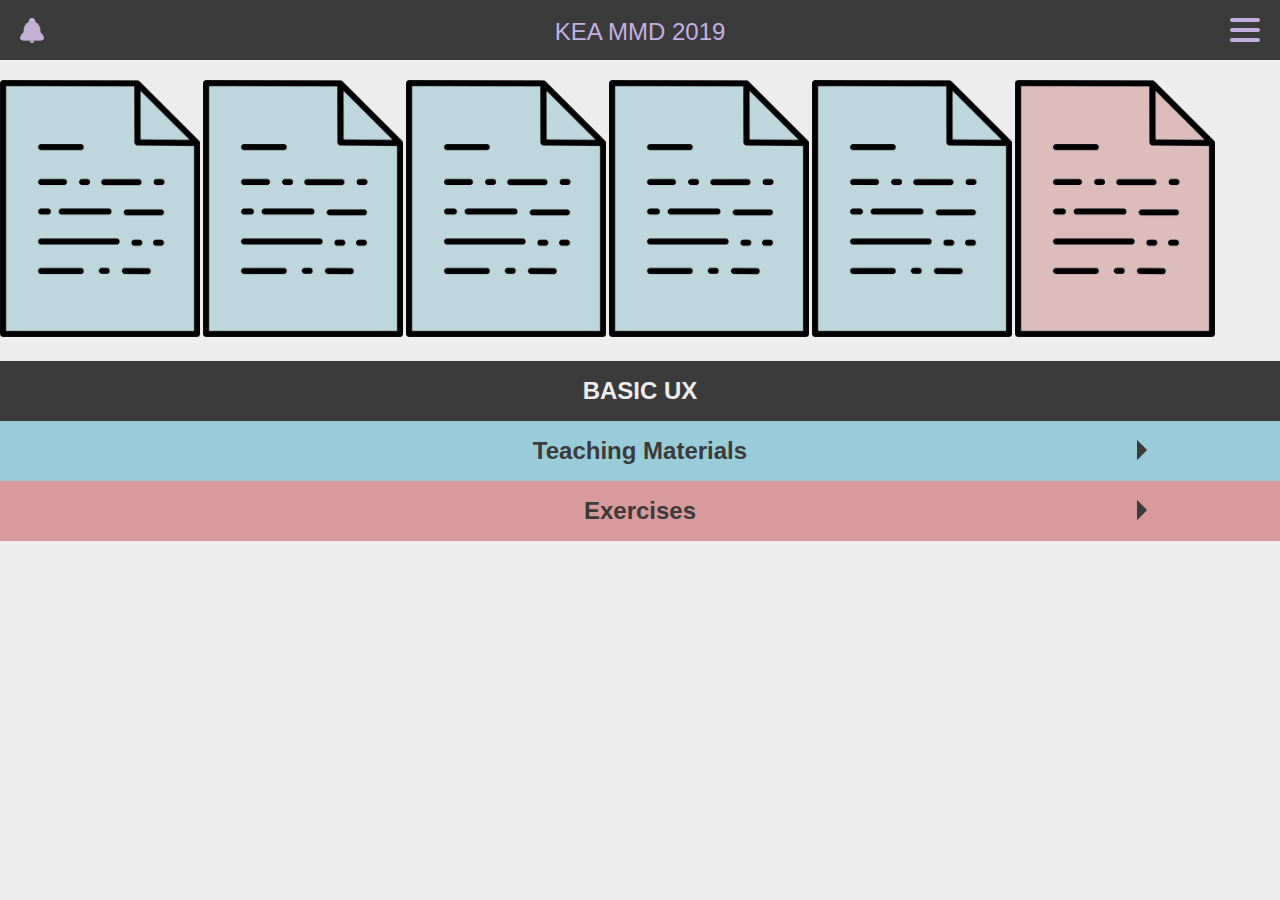
==== main-page.html @ c62f4894 "Design tweeks plus fixed z-index for dropdown menu and faded BG" ====
<!DOCTYPE html>
<html lang="en">

<head>
    <meta charset="utf-8">
    <meta name="viewport" content="width=device-width, initial-scale=1.0">
    <title>MMD 2019</title>
    <link rel="stylesheet" href="KEA-prototype.css">
</head>

<body>
    <header>
        <div id="headerwrap">
            <div class="bgblur hidestart"></div>
            <div id="notification"><img id="bell" alt="Notification Bell" src="assets/Bell-icon.png"></div>
            <div id="menuhl">
                <p id="menup">KEA MMD 2019</p>
            </div>
            <div id="menubtn">
                <div class="menulines" id="topline"></div>
                <div class="menulines" id="midline"></div>
                <div class="menulines" id="botline"></div>
            </div>
            <nav id="menu" class="hidestart">
                <button id="btn1" class="menubar">Submissions</button>
                <button id="btn2" class="menubar">Recent Pages</button>
                <button id="btn3" class="menubar">Important Notes</button>
                <button id="btn4" class="menubar">Portfolio</button>
                <button id="btn5" class="menubar">Activities</button>
                <button id="btn6" class="menubar">General Info</button>
                <button id="btn7" class="menubar">Settings</button>
            </nav>
        </div>
    </header>
    <main id="home">
        <div class="bgblur hidestart"></div>
        <div id="docwrapper">
            <div class="bgblur hidestart"></div>
            <div class="docdiv">
                <a href="/assets/docs/KEA_designmanual_OKT18.en.pdf"><img class="docicons" alt="Document Icon" src="assets/document-icon-blue.png"></a>
            </div>
            <div class="docdiv">
                <a href="/assets/docs/Design%20Sprint_day%205_TESTING_MMD%20Int_Spring%202019.pdf"><img class="docicons" alt="Document Icon" src="assets/document-icon-blue.png"></a>
            </div>
            <div class="docdiv">
                <a href="/assets/docs/Design%20Sprint_day%204%20_PROTOTYPE_%20MMD_Int_spring2019.pdf"><img class="docicons" alt="Document Icon" src="assets/document-icon-blue.png"></a> </div>
            <div class="docdiv">
                <a href="/assets/docs/Design%20Sprint_day%203_DECIDE_MMD_Int_Spring2019.pdf"><img class="docicons" alt="Document Icon" src="assets/document-icon-blue.png"></a>
            </div>
            <div class="docdiv">
                <a href="/assets/docs/Design%20Sprint_day%202_SKETCH_MMD_Int_Spring2019.pdf"><img class="docicons" alt="Document Icon" src="assets/document-icon-blue.png"></a>
            </div>
            <div class="docdiv">
                <a href="/assets/docs/04.02.01_1SEM-INT_Task-Description_Web-prototype.pdf"><img class="docicons" alt="Document Icon" src="assets/document-icon-red.png"></a>
            </div>
        </div>
        <div id="folders">
            <div id="folderheader">
                <p class="folderhd">BASIC UX</p>
            </div>
            <div id="tm">
                <div id="tmhead">
                    <p class="folderp">Teaching Materials</p>
                    <img id="tmarrow" class="arrow" alt="Arrow" src="assets/arrow.png">
                </div>
                <div id="tm1" class="tmfolder">
                    <p class="folderp">Slides - Web Form Design</p>
                </div>
                <div id="tm2" class="tmfolder">
                    <p class="folderp">KEA Design Manual</p>
                </div>
                <div id="tm3" class="tmfolder">
                    <p class="folderp">Design Sprint D1</p>
                </div>
                <div id="tm4" class="tmfolder">
                    <p class="folderp">Design Sprint D2</p>
                </div>
                <div id="tm5" class="tmfolder">
                    <p class="folderp">Design Sprint D3</p>
                </div>
                <div id="tm6" class="tmfolder">
                    <p class="folderp">Design Sprint D4</p>
                </div>
                <div id="tm7" class="tmfolder">
                    <p class="folderp">Design Sprint D5</p>
                </div>
            </div>
            <div id="ex">
                <div id="exhead">
                    <p class="folderp">Exercises</p>
                    <img id="exarrow" class="arrow" alt="Arrow" src="assets/arrow.png">
                </div>
                <div id="ex1" class="exercisefolder">
                    <p>04.02.01 - Web Prototype</p>
                </div>
            </div>
        </div>

    </main>

    <script src="KEA-prototype.js"></script>
</body>

</html>
---- KEA-prototype.css ----
* {
    font-family: Helvetica, Arial, sans-serif;
}

body {
    background-color: #ededed;
    margin: 0;
    padding: 0;
    height: 100%;
}

#logincontainer {
    min-height: 100vh;
    position: relative;
}

#loginbody {
    padding: 10px;
    padding-bottom: 60px;
}

#loginfooter {
    position: absolute;
    bottom: 0;
    width: 100%;
    height: 40px;
}

form {
    margin: auto;
    width: 80%;
}

#login {
    margin: auto;
    border: none;
}

.loginform {
    display: block;
    box-sizing: border-box;
    border: none;
    border-bottom: 1px solid black;
    margin-bottom: 40px;
    font-size: 1.2rem;
    width: 100%;
}

button[type="submit"] {
    margin: auto;
    background-color: #3B3B3B;
    color: #ededed;
    font-size: 1.2rem;
    width: 100%;
    height: 40px;
    border-radius: 20px;
}

#logo {
    margin: 20% 20% 20% 20%;
    width: 60%;
}

footer {
    display: block;
    width: 100%;
}

#forgot {
    position: absolute;
    right: 15%;
    color: #808080;
}

#needhelp {
    position: absolute;
    left: 15%;
    color: #808080;
}

a {
    text-decoration: none;
    color: black;
}

.inputtxt {
    transform: translateY(46px);
    z-index: -1;
    pointer-events: none;
    font-size: 1.4em;
    color: #808080;
}

.moveinput {
    animation: inputtxt 1s forwards;
    animation-timing-function: cubic-bezier(.28, -0.45, .05, 1);
}

@keyframes inputtxt {
    100% {
        transform: translateY(10px);
        font-size: 1em;
        padding-bottom: .2em;
    }
}

#menu {
    padding-top: 80px;
    width: 80%;
    margin: auto;
}

.menubar {
    margin: auto;
    background-color: #3B3B3B;
    color: #ededed;
    font-size: 1.2rem;
    width: 100%;
    height: 60px;
    border-radius: 25px;
    margin-bottom: 30px;
}

.hidestart {
    display: none;
}

.hide {
    animation: hide 1s forwards;
}

@keyframes {
    100% {
        display: none;
    }
}

header {
    height: 100%;
    width: 100%;
    position: absolute;
    top: 0;
}

#headerwrap {
    position: sticky;
    top: 0;
    height: 60px;
    width: 100%;
    background-color: #3B3B3B
}

#bell {
    height: 25px;
}

#notification {
    position: absolute;
    top: 17.5px;
    left: 20px;
}

.bgblur {
    position: absolute;
    z-index: -1;
    top: 60px;
    background-color: black;
    opacity: .4;
    height: 100vh;
    width: 100%;
}

#menubtn {
    position: absolute;
    right: 20px;
    top: 17.5px;
}

.menulines {
    width: 30px;
    height: 4px;
    background-color: #C3AFE1;
    margin-bottom: 6px;
    border-radius: 3px;
}

#menuhl {
    position: absolute;
    top: 17.5px;
    width: 100%;
    text-align: center;
}

#menup {
    font-size: 1.5em;
    color: #C3AFE1;
    margin: 0;
}

/*Open menu*/

.top {
    animation: top 1s forwards;
}

@keyframes top {
    100% {
        transform: translateY(10px) rotate(45deg);
    }
}

.bottom {
    animation: bottom 1s forwards;
}

@keyframes bottom {
    100% {
        transform: translateY(-10px) rotate(-45deg);
    }
}

.middle {
    animation: middle 1s forwards;
}

@keyframes middle {
    100% {
        opacity: 0;
    }
}

/*Reset menu*/

.topback {
    animation: topback 1s forwards;
}

@keyframes topback {
    0% {
        transform: translateY(10px) rotate(45deg);
    }

    100% {
        transform: translateY(0px) rotate(0deg);
    }
}

.bottomback {
    animation: bottomback 1s forwards;
}

@keyframes bottomback {
    0% {
        transform: translateY(-10px) rotate(-45deg);
    }

    100% {
        transform: translateY(0px) rotate(0deg);
    }
}

.middleback {
    animation: middleback 1s forwards;
}

@keyframes middleback {
    0% {
        opacity: 0;
    }

    100% {
        opacity: 1;
    }
}

/*Open up menu*/

.movebtn1 {
    animation: movebtn1 1s forwards;
}

.movebtn2 {
    animation: movebtn2 1s forwards;
}

.movebtn3 {
    animation: movebtn3 1s forwards;
}

.movebtn4 {
    animation: movebtn4 1s forwards;
}

.movebtn5 {
    animation: movebtn5 1s forwards;
}

.movebtn6 {
    animation: movebtn6 1s forwards;
}

.movebtn7 {
    animation: movebtn7 1s forwards;
}

@keyframes movebtn1 {
    0% {
        opacity: 0;
    }

    100% {
        opacity: 1;
    }
}

@keyframes movebtn2 {
    0% {
        transform: translateY(-90px);
        opacity: 0;
    }

    100% {
        transform: translateY(0px);
        opacity: 1;
    }
}

@keyframes movebtn3 {
    0% {
        transform: translateY(-180px);
        opacity: 0;
    }

    100% {
        transform: translateY(0px);
        opacity: 1;
    }
}

@keyframes movebtn4 {
    0% {
        transform: translateY(-270px);
        opacity: 0;
    }

    100% {
        transform: translateY(0px);
        opacity: 1;
    }
}

@keyframes movebtn5 {
    0% {
        transform: translateY(-360px);
        opacity: 0;
    }

    100% {
        transform: translateY(0px);
        opacity: 1;
    }
}

@keyframes movebtn6 {
    0% {
        transform: translateY(-450px);
        opacity: 0;
    }

    100% {
        transform: translateY(0px);
        opacity: 1;
    }
}

@keyframes movebtn7 {
    0% {
        transform: translateY(-540px);
        opacity: 0;
    }

    100% {
        transform: translateY(0px);
        opacity: 1;
    }
}


/*Close menu*/

.closebtn1 {
    animation: closebtn1 1s forwards;
}

.closebtn2 {
    animation: closebtn2 1s forwards;
}

.closebtn3 {
    animation: closebtn3 1s forwards;
}

.closebtn4 {
    animation: closebtn4 1s forwards;
}

.closebtn5 {
    animation: closebtn5 1s forwards;
}

.closebtn6 {
    animation: closebtn6 1s forwards;
}

.closebtn7 {
    animation: closebtn7 1s forwards;
}

@keyframes closebtn1 {
    0% {
        opacity: 1;
    }

    100% {
        opacity: 0;
    }
}

@keyframes closebtn2 {
    0% {
        transform: translateY(0px);
        opacity: 1;
    }

    100% {
        transform: translateY(-90px);
        opacity: 0;
    }
}

@keyframes closebtn3 {
    0% {
        transform: translateY(0px);
        opacity: 1;
    }

    100% {
        transform: translateY(-180px);
        opacity: 0;
    }
}

@keyframes closebtn4 {
    0% {
        transform: translateY(0px);
        opacity: 1;
    }

    100% {
        transform: translateY(-270px);
        opacity: 0;
    }
}

@keyframes closebtn5 {
    0% {
        transform: translateY(0px);
        opacity: 1;
    }

    100% {
        transform: translateY(-360px);
        opacity: 0;
    }
}

@keyframes closebtn6 {
    0% {
        transform: translateY(0px);
        opacity: 1;
    }

    100% {
        transform: translateY(-450px);
        opacity: 0;
    }
}

@keyframes closebtn7 {
    0% {
        transform: translateY(0px);
        opacity: 1;
    }

    100% {
        transform: translateY(-540px);
        opacity: 0;
    }
}


.docicons {
    width: 200px;
}

#docwrapper {
    padding-top: 80px;
    display: flex;
    flex-wrap: nowrap;
    overflow-x: auto;
    height: 50%px;
    margin-bottom: 20px;
    width: 100%;
    -webkit-overflow-scrolling: touch;

    &::-webkit-scrollbar {
        display: none;
    }

    .docdiv {
        flex: 0 0 auto;
        margin-right: 3px;
    }
}

#folderheader {
    width: 100%;
    height: 60px;
    background-color: #3B3B3B;
    color: #ededed;
    font-size: 1.5rem;
    text-align: center;
    margin: 0;
}

.folderhd {
    padding: 1rem;
    font-weight:bolder;
    border: 0px;
    margin: 0;
}

.folderp {
    padding-top: 1rem;
    border: 0px;
    margin: auto;
    width: 100%;
}

#tmhead {
    margin: 0;
    width: 100%;
    height: 60px;
    background-color: #9ACBD8;
    color: #3B3B3B;
    font-size: 1.5rem;
    text-align: center;
    font-weight: 600;
}

.tmfolder {
    position: relative;
    z-index: -2;
    margin: 0;
    width: 100%;
    height: 60px;
    background-color: #BBD4DB;
    color: #3B3B3B;
    font-size: 1.3rem;
    border: .1px solid #ededed;
}

#exhead {
    margin: 0;
    width: 100%;
    height: 60px;
    background-color: #D89A9A;
    color: #3B3B3B;
    font-size: 1.5rem;
    text-align: center;
    font-weight: 600;
}

.exercisefolder {
     position: relative;
    z-index: -2;
    margin: 0;
    width: 100%;
    height: 60px;
    background-color: #E5B7B7;
    color: #3B3B3B;
    font-size: 1.3rem;
    border: .1px solid #ededed;
}

#tm,
#ex {
    height: 60px;
    overflow: hidden;
}


.arrow {
    position: relative;
    top: -35px;
    left: 40%;
    margin-top: 10px;
    margin-right: 20px;
    height: 20px;
    z-index: 1;
}

.arrowspin {
    animation: arrowspin .5s forwards;
}

@keyframes arrowspin {
    0% {
        transform: rotate(0deg)
    }

    100% {
        transform: rotate(90deg) translatex(5px)
    }
}

.reversespin {
    animation: reversespin .5s forwards;
}

@keyframes reversespin {
    0% {
        transform: rotate(90deg) translatex(5px)
    }

    100% {
        transform: rotate(0deg)
    }
}


/*Open up tmfolders*/

.opentm {
    animation: opentm 1s forwards;
}

.opentm1 {
    animation: opentm1 1s forwards;
}

.opentm2 {
    animation: opentm2 1s forwards;
}

.opentm3 {
    animation: opentm3 1s forwards;
}

.opentm4 {
    animation: opentm4 1s forwards;
}

.opentm5 {
    animation: opentm5 1s forwards;
}

.opentm6 {
    animation: opentm6 1s forwards;
}

.opentm7 {
    animation: opentm7 1s forwards;
}

@keyframes opentm {
    0% {
        height: 60px;
    }

    100% {
        height: 480px;
    }
}

@keyframes opentm1 {
    0% {
        opacity: 0;
    }

    100% {
        opacity: 1;
    }
}

@keyframes opentm2 {
    0% {
        transform: translateY(-60px);
        opacity: 0;
    }

    100% {
        transform: translateY(0px);
        opacity: 1;
    }
}

@keyframes opentm3 {
    0% {
        transform: translateY(-120px);
        opacity: 0;
    }

    100% {
        transform: translateY(0px);
        opacity: 1;
    }
}

@keyframes opentm4 {
    0% {
        transform: translateY(-180px);
        opacity: 0;
    }

    100% {
        transform: translateY(0px);
        opacity: 1;
    }
}

@keyframes opentm5 {
    0% {
        transform: translateY(-240px);
        opacity: 0;
    }

    100% {
        transform: translateY(0px);
        opacity: 1;
    }
}

@keyframes opentm6 {
    0% {
        transform: translateY(-300px);
        opacity: 0;
    }

    100% {
        transform: translateY(0px);
        opacity: 1;
    }
}

@keyframes opentm7 {
    0% {
        transform: translateY(-360px);
        opacity: 0;
    }

    100% {
        transform: translateY(0px);
        opacity: 1;
    }
}


/*Close tmfolders*/

.closetm {
    animation: closetm 1s forwards;
}

.closetm1 {
    animation: closetm1 1s forwards;
}

.closetm2 {
    animation: closetm2 1s forwards;
}

.closetm3 {
    animation: closetm3 1s forwards;
}

.closetm4 {
    animation: closetm4 1s forwards;
}

.closetm5 {
    animation: closetm5 1s forwards;
}

.closetm6 {
    animation: closetm6 1s forwards;
}

.closetm7 {
    animation: closetm7 1s forwards;
}

@keyframes closetm {
    0% {
        height: 480px;
    }

    100% {
        height: 60px;
    }
}

@keyframes closetm1 {
    0% {
        opacity: 1;
    }

    100% {
        opacity: 0;
    }
}

@keyframes closetm2 {
    0% {
        transform: translateY(0px);
        opacity: 1;
    }

    100% {
        transform: translateY(-60px);
        opacity: 0;
    }
}

@keyframes closetm3 {
    0% {
        transform: translateY(0px);
        opacity: 1;
    }

    100% {
        transform: translateY(-120px);
        opacity: 0;
    }
}

@keyframes closetm4 {
    0% {
        transform: translateY(0px);
        opacity: 1;
    }

    100% {
        transform: translateY(-180px);
        opacity: 0;
    }
}

@keyframes closetm5 {
    0% {
        transform: translateY(0px);
        opacity: 1;
    }

    100% {
        transform: translateY(-240px);
        opacity: 0;
    }
}

@keyframes closetm6 {
    0% {
        transform: translateY(0px);
        opacity: 1;
    }

    100% {
        transform: translateY(-300px);
        opacity: 0;
    }
}

@keyframes closetm7 {
    0% {
        transform: translateY(0px);
        opacity: 1;
    }

    100% {
        transform: translateY(-360px);
        opacity: 0;
    }
}

/*Open ex-folder*/

.openex {
    animation: openex 1s forwards;
}

.openex1 {
    animation: openex1 1s forwards;
}

@keyframes openex {
    0% {
        height: 60px;
    }

    100% {
        height: 120px;
    }
}

@keyframes openex1 {
    0% {
        opacity: 0;
    }

    100% {
        opacity: 1;
    }
}


/*Close ex-folder*/

.closeex {
    animation: closeex 1s forwards;
}

.closeex1 {
    animation: closeex1 1s forwards;
}

@keyframes closeex {
    0% {
        height: 120px;
    }

    100% {
        height: 60px;
    }
}

@keyframes closeex1 {
    0% {
        opacity: 1;
    }

    100% {
        opacity: 0;
    }
}
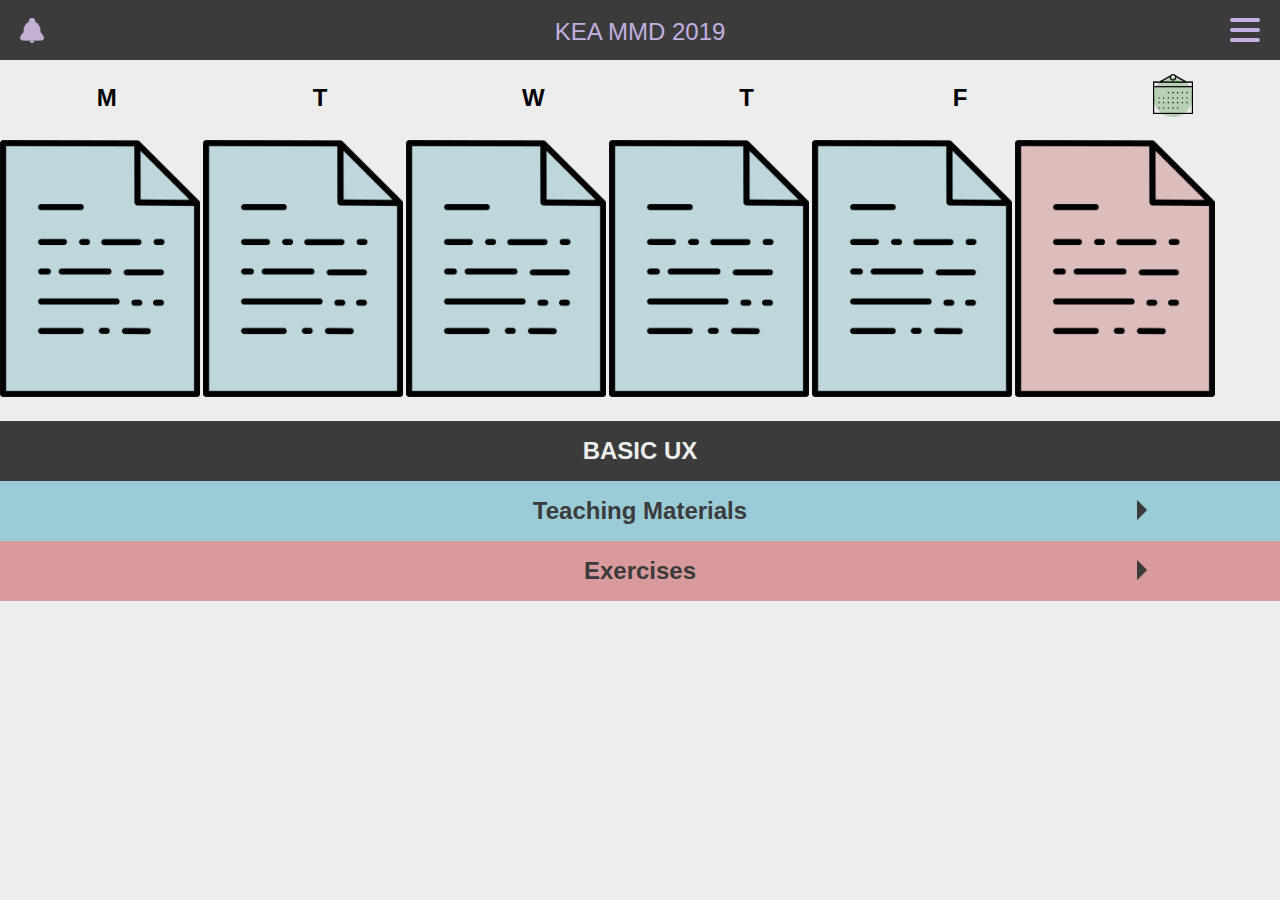
==== commit 6f847d2b: "Weekday highlight added plus JS to detect day" ====
--- a/main-page.html
+++ b/main-page.html
@@ -32,6 +32,22 @@
             </nav>
         </div>
     </header>
+    <sidebar id="cal">
+        <div id="caldots">
+            <img id="mon" class="caldot hidedot" alt="Green Circle" src="assets/cal-dot.png">
+            <img id="tue" class="caldot hidedot" alt="Green Circle" src="assets/cal-dot.png">
+            <img id="wed" class="caldot hidedot" alt="Green Circle" src="assets/cal-dot.png">
+            <img id="thur" class="caldot hidedot" alt="Green Circle" src="assets/cal-dot.png">
+            <img id="fri" class="caldot hidedot" alt="Green Circle" src="assets/cal-dot.png">
+            <img id="icondot" class="caldot hidedot" alt="Green Circle" src="assets/cal-dot.png">
+        </div>
+        <p class="weekdays">M</p>
+        <p class="weekdays">T</p>
+        <p class="weekdays">W</p>
+        <p class="weekdays">T</p>
+        <p class="weekdays">F</p>
+        <img id="calicon" alt="Schedule" src="assets/calendar.png">
+    </sidebar>
     <main id="home">
         <div class="bgblur hidestart"></div>
         <div id="docwrapper">
@@ -60,7 +76,7 @@
             </div>
             <div id="tm">
                 <div id="tmhead">
-                    <p class="folderp">Teaching Materials</p>
+                    <p class="folderh">Teaching Materials</p>
                     <img id="tmarrow" class="arrow" alt="Arrow" src="assets/arrow.png">
                 </div>
                 <div id="tm1" class="tmfolder">
@@ -87,11 +103,11 @@
             </div>
             <div id="ex">
                 <div id="exhead">
-                    <p class="folderp">Exercises</p>
+                    <p class="folderh">Exercises</p>
                     <img id="exarrow" class="arrow" alt="Arrow" src="assets/arrow.png">
                 </div>
                 <div id="ex1" class="exercisefolder">
-                    <p>04.02.01 - Web Prototype</p>
+                    <p class="folderp">04.02.01 - Web Prototype</p>
                 </div>
             </div>
         </div>
--- a/KEA-prototype.css
+++ b/KEA-prototype.css
@@ -507,8 +507,8 @@
     padding-top: 80px;
     display: flex;
     flex-wrap: nowrap;
-    overflow-x: auto;
-    height: 50%px;
+    overflow-x: scroll;
+    height: 50%;
     margin-bottom: 20px;
     width: 100%;
     -webkit-overflow-scrolling: touch;
@@ -540,8 +540,15 @@
     margin: 0;
 }
 
+.folderh {
+    padding-top: 1rem;
+    border: 0px;
+    margin: auto;
+    width: 100%;
+}
+
 .folderp {
-    padding-top: 1rem;
+    padding: 1rem;
     border: 0px;
     margin: auto;
     width: 100%;
@@ -952,3 +959,48 @@
         opacity: 0;
     }
 }
+
+#cal{
+    position: absolute;
+    display: flex;
+    justify-content: space-around;
+    top: 60px;
+    width: 100%;
+    height: 60px;
+    color: black;
+    text-align: center;
+}
+
+
+.weekdays{
+    width: 40px;
+    font-size: 1.5rem;
+    font-weight: bold;
+}
+
+#calicon{
+    height: 40px;
+    margin-top: 14px;
+}
+
+#home {
+    margin-top: 60px;
+}
+
+#caldots {
+    position: absolute;
+    top: 17px;
+    z-index: -1;
+    display: flex;
+    justify-content: space-around;
+    width: 100%;
+}
+
+.caldot {
+    height: 40px;
+    width: 40px;
+}
+
+.hidedot {
+    opacity: 0;
+}
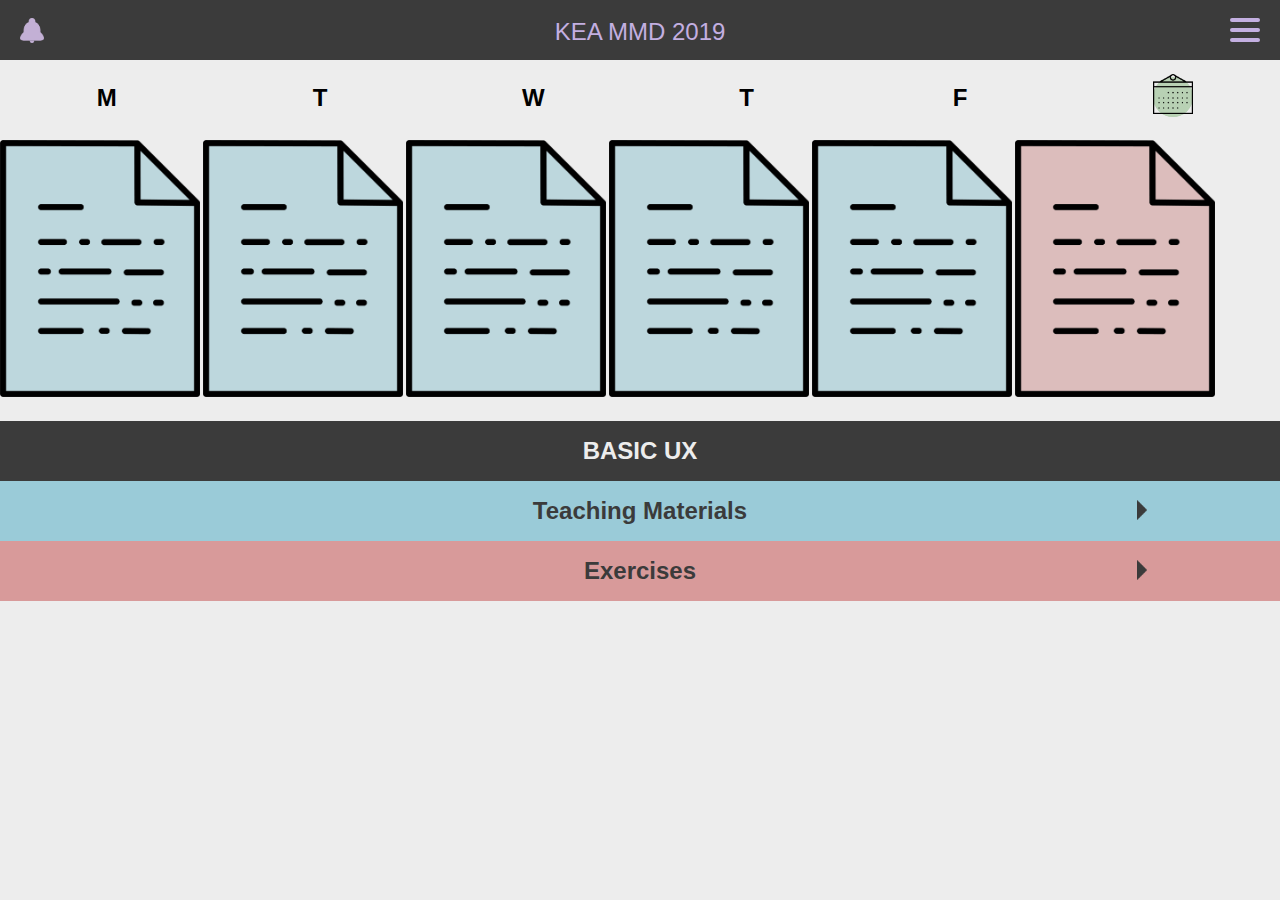
==== commit 245104d0: "Open and closing animation of day schedules added in CSS and JS" ====
--- a/main-page.html
+++ b/main-page.html
@@ -41,14 +41,53 @@
             <img id="fri" class="caldot hidedot" alt="Green Circle" src="assets/cal-dot.png">
             <img id="icondot" class="caldot hidedot" alt="Green Circle" src="assets/cal-dot.png">
         </div>
-        <p class="weekdays">M</p>
-        <p class="weekdays">T</p>
-        <p class="weekdays">W</p>
-        <p class="weekdays">T</p>
-        <p class="weekdays">F</p>
+        <p id="m" class="weekdays">M</p>
+
+        <p id="t" class="weekdays">T</p>
+
+        <p id="w" class="weekdays">W</p>
+
+        <p id="th" class="weekdays">T</p>
+
+        <p id="f" class="weekdays">F</p>
+
         <img id="calicon" alt="Schedule" src="assets/calendar.png">
     </sidebar>
     <main id="home">
+        <div id="opensched" class="hidesched">
+            <div id="schedulemon" class="sched hidestart">
+                <p class="schedp"><span class="time">08:30 - 09:15</span>Animation Principles</p>
+                <p class="schedp"><span class="time">09:15 - 10:00</span>Animation Exercise</p>
+                <p class="schedp"><span class="time">10:15 - 11:00</span>Animation Exercise</p>
+                <p class="schedp"><span class="time">11:00 - 11:45</span>Creating Mobile Website</p>
+                <p class="schedp"><span class="time">12:30 - 13:15</span>Creating Mobile Website</p>
+            </div>
+            <div id="scheduletue" class="sched hidestart">
+            <p class="schedp"><span class="time">08:30 - 09:15</span>Production with Coaching</p>
+                <p class="schedp"><span class="time">09:15 - 10:00</span>Production with Coaching</p>
+                <p class="schedp"><span class="time">10:15 - 11:00</span>Production with Coaching</p>
+                <p class="schedp"><span class="time">11:00 - 11:45</span>Production with Coaching</p>
+                <p class="schedp"><span class="time">12:30 - 13:15</span>Production with Coaching</p></div>
+            <div id="schedulewed" class="sched hidestart">
+            <p class="schedp"><span class="time">08:30 - 09:15</span>Production with Coaching</p>
+                <p class="schedp"><span class="time">09:15 - 10:00</span>Production with Coaching</p>
+                <p class="schedp"><span class="time">10:15 - 11:00</span>Production with Coaching</p>
+                <p class="schedp"><span class="time">11:00 - 11:45</span>Production with Coaching</p>
+                <p class="schedp"><span class="time">12:30 - 13:15</span>Production with Coaching</p></div>
+            <div id="schedulethur" class="sched hidestart">
+            <p class="schedp"><span class="time">08:30 - 09:15</span>No Lectures</p>
+                <p class="schedp"><span class="time">09:15 - 10:00</span>No Lectures</p>
+                <p class="schedp"><span class="time">10:15 - 11:00</span>No Lectures</p>
+                <p class="schedp"><span class="time">11:00 - 11:45</span>No Lectures</p>
+                <p class="schedp"><span class="time">12:30 - 13:15</span>No Lectures</p></div>
+            <div id="schedulefri" class="sched hidestart">
+            <p class="schedp"><span class="time">08:30 - 09:15</span>Test and Pitch Solution</p>
+                <p class="schedp"><span class="time">09:15 - 10:00</span>Test and Pitch Solution</p>
+                <p class="schedp"><span class="time">10:15 - 11:00</span>Test and Pitch Solution</p>
+                <p class="schedp"><span class="time">11:00 - 11:45</span>Test and Pitch Solution</p>
+                <p class="schedp"><span class="time">12:30 - 13:15</span>Test and Pitch Solution</p></div>
+            <div id="scheduleicon" class="sched hidestart"></div>
+        </div>
         <div class="bgblur hidestart"></div>
         <div id="docwrapper">
             <div class="bgblur hidestart"></div>
--- a/KEA-prototype.css
+++ b/KEA-prototype.css
@@ -144,6 +144,7 @@
 
 #headerwrap {
     position: sticky;
+    z-index: 100;
     top: 0;
     height: 60px;
     width: 100%;
@@ -984,6 +985,8 @@
 }
 
 #home {
+    width: 100%;
+    height: 100%;
     margin-top: 60px;
 }
 
@@ -999,8 +1002,114 @@
 .caldot {
     height: 40px;
     width: 40px;
+    background-color: #B7D1B4;
+    border-radius: 50%;
 }
 
 .hidedot {
     opacity: 0;
 }
+
+.sched {
+    background-color: #B7D1B4;
+    width: 100%;
+    height: 100%;
+    border-radius: 40px;
+    overflow: scroll;
+}
+
+#opensched {
+     position: absolute;
+    top: 110px;
+    z-index: 10;
+     width: 100vw;
+    height: 60vh;
+    overflow: hidden;
+}
+
+.time {
+    font-weight: bold;
+    margin-left: 5%;
+    margin-right: 5%;
+}
+
+.schedp {
+    margin-left: 5%;
+    margin-top: 50px;
+    width: 90%;
+    border-bottom: .5px solid #3B3B3B;
+    padding-bottom: 5px;
+}
+
+.opensched {
+    animation: opensched 1s forwards
+}
+
+@keyframes opensched {
+    0% {
+        height: 0%;
+    }
+/*
+    30% {
+        height: 0%;
+    }
+*/
+    100%{
+        height: 100%;
+    }
+}
+.opendot {
+    animation: opendot 1s forwards;
+}
+
+@keyframes opendot {
+    0% {
+        border-radius: 50%;
+    }
+
+    100% {
+        border-bottom-left-radius: 0px;
+        border-bottom-right-radius: 0px;
+    }
+}
+
+.closesched {
+    animation: closesched 1s forwards
+}
+
+@keyframes closesched {
+    0% {
+        height: 100%;
+    }
+/*
+    30% {
+        height: 0%;
+    }
+*/
+    100%{
+        height: 0%;
+    }
+}
+.closedot {
+    animation: closedot 1s forwards;
+}
+
+@keyframes closedot {
+    0% {
+        border-bottom-left-radius: 0px;
+        border-bottom-right-radius: 0px;
+    }
+    66% {
+        border-bottom-left-radius: 0px;
+        border-bottom-right-radius: 0px;
+    }
+    100% {
+
+        border-radius: 50%;
+    }
+}
+
+.hidesched {
+   display: none;
+
+}
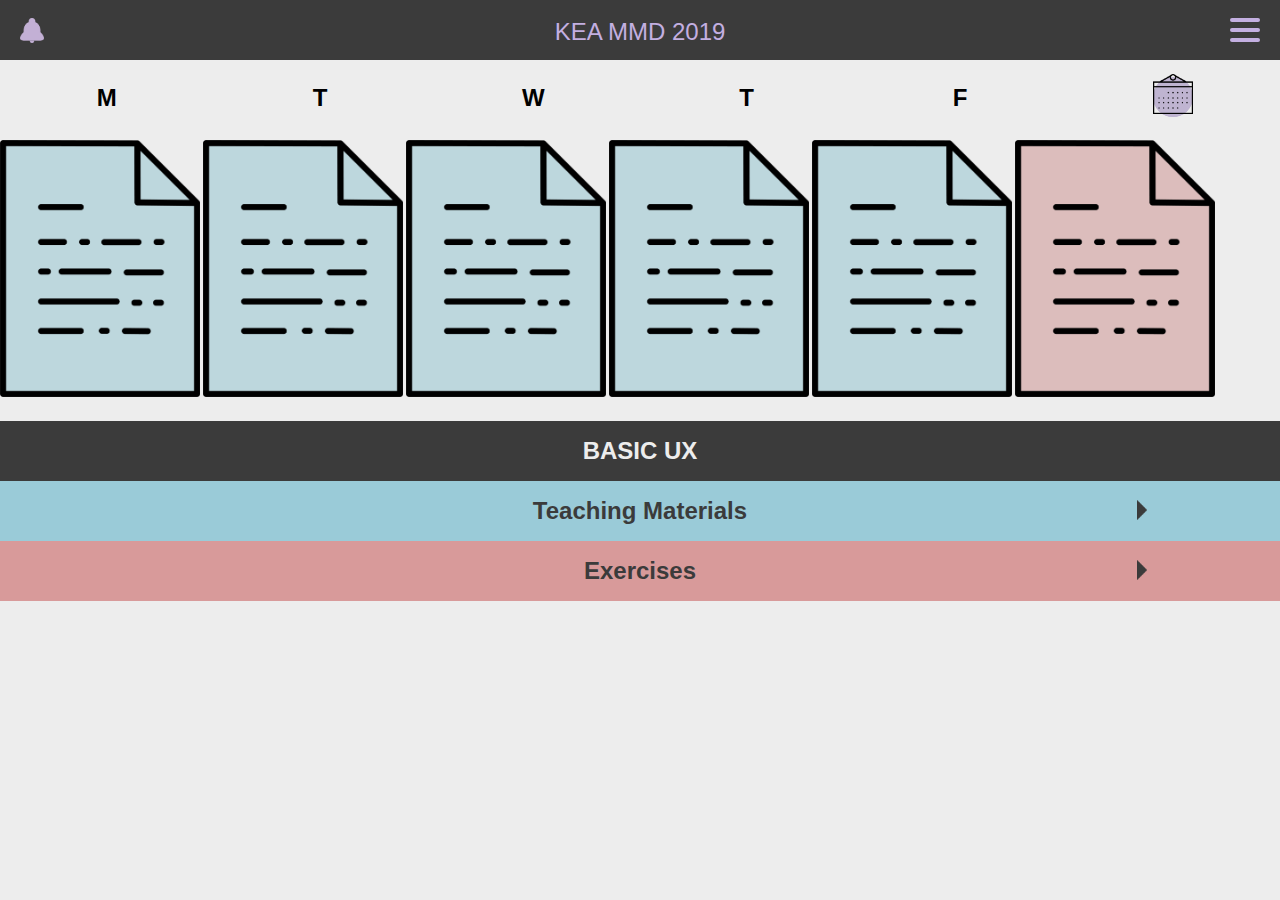
==== commit 0e60cae3: "Calendar animation added plus context" ====
--- a/main-page.html
+++ b/main-page.html
@@ -39,7 +39,7 @@
             <img id="wed" class="caldot hidedot" alt="Green Circle" src="assets/cal-dot.png">
             <img id="thur" class="caldot hidedot" alt="Green Circle" src="assets/cal-dot.png">
             <img id="fri" class="caldot hidedot" alt="Green Circle" src="assets/cal-dot.png">
-            <img id="icondot" class="caldot hidedot" alt="Green Circle" src="assets/cal-dot.png">
+            <img id="icondot" class="caldot hidedot" alt="Green Circle" src="assets/cal-dot-purple.png">
         </div>
         <p id="m" class="weekdays">M</p>
 
@@ -56,6 +56,9 @@
     <main id="home">
         <div id="opensched" class="hidesched">
             <div id="schedulemon" class="sched hidestart">
+                <div class="schedh">
+                    <p>Monday 27/5</p>
+                </div>
                 <p class="schedp"><span class="time">08:30 - 09:15</span>Animation Principles</p>
                 <p class="schedp"><span class="time">09:15 - 10:00</span>Animation Exercise</p>
                 <p class="schedp"><span class="time">10:15 - 11:00</span>Animation Exercise</p>
@@ -63,30 +66,93 @@
                 <p class="schedp"><span class="time">12:30 - 13:15</span>Creating Mobile Website</p>
             </div>
             <div id="scheduletue" class="sched hidestart">
-            <p class="schedp"><span class="time">08:30 - 09:15</span>Production with Coaching</p>
+                <div class="schedh">
+                    <p>Tuesday 28/5</p>
+                </div>
+                <p class="schedp"><span class="time">08:30 - 09:15</span>Production with Coaching</p>
                 <p class="schedp"><span class="time">09:15 - 10:00</span>Production with Coaching</p>
                 <p class="schedp"><span class="time">10:15 - 11:00</span>Production with Coaching</p>
                 <p class="schedp"><span class="time">11:00 - 11:45</span>Production with Coaching</p>
-                <p class="schedp"><span class="time">12:30 - 13:15</span>Production with Coaching</p></div>
+                <p class="schedp"><span class="time">12:30 - 13:15</span>Production with Coaching</p>
+            </div>
             <div id="schedulewed" class="sched hidestart">
-            <p class="schedp"><span class="time">08:30 - 09:15</span>Production with Coaching</p>
+                <div class="schedh">
+                    <p>Wednesday 29/5</p>
+                </div>
+                <p class="schedp"><span class="time">08:30 - 09:15</span>Production with Coaching</p>
                 <p class="schedp"><span class="time">09:15 - 10:00</span>Production with Coaching</p>
                 <p class="schedp"><span class="time">10:15 - 11:00</span>Production with Coaching</p>
                 <p class="schedp"><span class="time">11:00 - 11:45</span>Production with Coaching</p>
-                <p class="schedp"><span class="time">12:30 - 13:15</span>Production with Coaching</p></div>
+                <p class="schedp"><span class="time">12:30 - 13:15</span>Production with Coaching</p>
+            </div>
             <div id="schedulethur" class="sched hidestart">
-            <p class="schedp"><span class="time">08:30 - 09:15</span>No Lectures</p>
+                <div class="schedh">
+                    <p>Thursday 30/5</p>
+                </div>
+                <p class="schedp"><span class="time">08:30 - 09:15</span>No Lectures</p>
                 <p class="schedp"><span class="time">09:15 - 10:00</span>No Lectures</p>
                 <p class="schedp"><span class="time">10:15 - 11:00</span>No Lectures</p>
                 <p class="schedp"><span class="time">11:00 - 11:45</span>No Lectures</p>
-                <p class="schedp"><span class="time">12:30 - 13:15</span>No Lectures</p></div>
+                <p class="schedp"><span class="time">12:30 - 13:15</span>No Lectures</p>
+            </div>
             <div id="schedulefri" class="sched hidestart">
-            <p class="schedp"><span class="time">08:30 - 09:15</span>Test and Pitch Solution</p>
+                <div class="schedh">
+                    <p>Friday 31/5</p>
+                </div>
+                <p class="schedp"><span class="time">08:30 - 09:15</span>Test and Pitch Solution</p>
                 <p class="schedp"><span class="time">09:15 - 10:00</span>Test and Pitch Solution</p>
                 <p class="schedp"><span class="time">10:15 - 11:00</span>Test and Pitch Solution</p>
                 <p class="schedp"><span class="time">11:00 - 11:45</span>Test and Pitch Solution</p>
-                <p class="schedp"><span class="time">12:30 - 13:15</span>Test and Pitch Solution</p></div>
-            <div id="scheduleicon" class="sched hidestart"></div>
+                <p class="schedp"><span class="time">12:30 - 13:15</span>Test and Pitch Solution</p>
+            </div>
+            <div id="scheduleicon" class="calendar hidestart">
+                <div id="caldays">
+                    <p>M</p>
+                    <p>T</p>
+                    <p>W</p>
+                    <p>T</p>
+                    <p>F</p>
+                    <p>S</p>
+                    <p>S</p>
+                </div>
+                <div id="dates">
+                    <p class="date fadedate">29</p>
+                    <p class="date fadedate">30</p>
+                    <p class="date">1</p>
+                    <p class="date">2</p>
+                    <p class="date">3</p>
+                    <p class="date">4</p>
+                    <p class="date">5</p>
+                    <p class="date">6</p>
+                    <p class="date">7</p>
+                    <p class="date">8</p>
+                    <p class="date">9</p>
+                    <p class="date">10</p>
+                    <p class="date">11</p>
+                    <p class="date">12</p>
+                    <p class="date">13</p>
+                    <p class="date">14</p>
+                    <p class="date">15</p>
+                    <p class="date">16</p>
+                    <p class="date">17</p>
+                    <p class="date">18</p>
+                    <p class="date">19</p>
+                    <p class="date">20</p>
+                    <p class="date">21</p>
+                    <p class="date">22</p>
+                    <p class="date">23</p>
+                    <p class="date">24</p>
+                    <p class="date">25</p>
+                    <p class="date">26</p>
+                    <p class="date">27</p>
+                    <p class="date">28</p>
+                    <p class="date">29</p>
+                    <p class="date">30</p>
+                    <p class="date">31</p>
+                    <p class="date fadedate">1</p>
+                    <p class="date fadedate">2</p>
+                </div>
+            </div>
         </div>
         <div class="bgblur hidestart"></div>
         <div id="docwrapper">
--- a/KEA-prototype.css
+++ b/KEA-prototype.css
@@ -536,7 +536,7 @@
 
 .folderhd {
     padding: 1rem;
-    font-weight:bolder;
+    font-weight: bolder;
     border: 0px;
     margin: 0;
 }
@@ -590,7 +590,7 @@
 }
 
 .exercisefolder {
-     position: relative;
+    position: relative;
     z-index: -2;
     margin: 0;
     width: 100%;
@@ -961,7 +961,7 @@
     }
 }
 
-#cal{
+#cal {
     position: absolute;
     display: flex;
     justify-content: space-around;
@@ -973,13 +973,13 @@
 }
 
 
-.weekdays{
+.weekdays {
     width: 40px;
     font-size: 1.5rem;
     font-weight: bold;
 }
 
-#calicon{
+#calicon {
     height: 40px;
     margin-top: 14px;
 }
@@ -1018,11 +1018,19 @@
     overflow: scroll;
 }
 
+.calendar {
+    background-color: #BEB4D1;
+    width: 100%;
+    height: 100%;
+    border-radius: 40px;
+    overflow: scroll;
+}
+
 #opensched {
-     position: absolute;
+    position: absolute;
     top: 110px;
     z-index: 10;
-     width: 100vw;
+    width: 100vw;
     height: 60vh;
     overflow: hidden;
 }
@@ -1031,6 +1039,10 @@
     font-weight: bold;
     margin-left: 5%;
     margin-right: 5%;
+}
+
+#icondot {
+    background-color: #BEB4D1;
 }
 
 .schedp {
@@ -1041,6 +1053,12 @@
     padding-bottom: 5px;
 }
 
+.schedh {
+    text-align: center;
+    font-weight: bold;
+    font-size: 1.3rem;
+}
+
 .opensched {
     animation: opensched 1s forwards
 }
@@ -1049,15 +1067,17 @@
     0% {
         height: 0%;
     }
-/*
+
+    /*
     30% {
         height: 0%;
     }
 */
-    100%{
+    100% {
         height: 100%;
     }
 }
+
 .opendot {
     animation: opendot 1s forwards;
 }
@@ -1081,15 +1101,17 @@
     0% {
         height: 100%;
     }
-/*
+
+    /*
     30% {
         height: 0%;
     }
 */
-    100%{
+    100% {
         height: 0%;
     }
 }
+
 .closedot {
     animation: closedot 1s forwards;
 }
@@ -1099,10 +1121,12 @@
         border-bottom-left-radius: 0px;
         border-bottom-right-radius: 0px;
     }
+
     66% {
         border-bottom-left-radius: 0px;
         border-bottom-right-radius: 0px;
     }
+
     100% {
 
         border-radius: 50%;
@@ -1110,6 +1134,31 @@
 }
 
 .hidesched {
-   display: none;
-
-}
+    display: none;
+
+}
+
+#caldays {
+    display: flex;
+    justify-content: space-around;
+    font-weight: bold;
+    width: 80%;
+    margin: auto;
+    margin-top: 20px;
+    font-size: 1.2rem;
+}
+
+#dates {
+    display: flex;
+    justify-content: space-around;
+    width: 80%;
+    margin: auto;
+    flex-wrap: wrap;
+    text-align: center;
+    font-size: 1.1rem
+}
+
+.date {
+    width: 14%;
+    padding-top: 15px;
+}
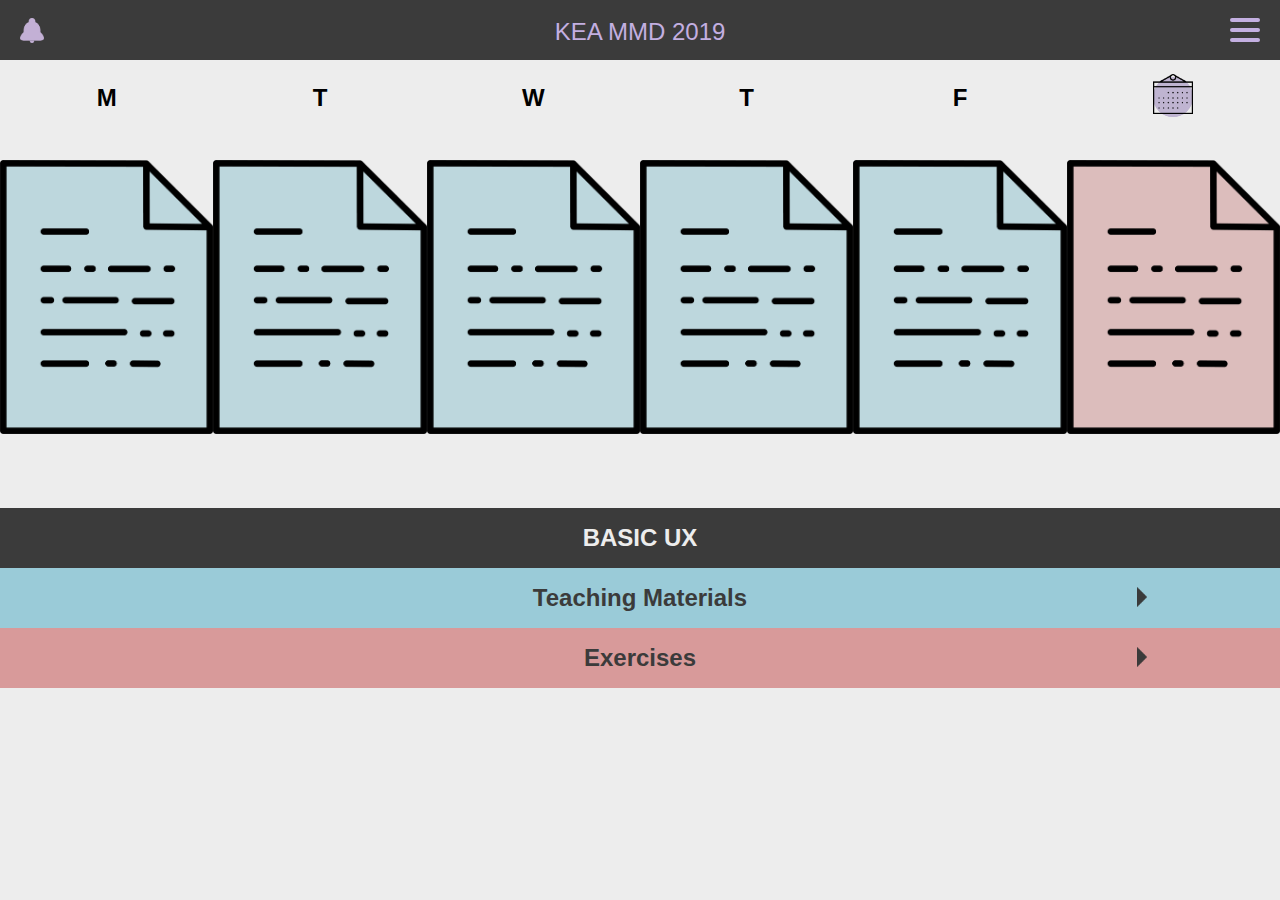
==== commit 25a434c0: "JS file divided in index and main page.. Folders on mainpage sorted nicely" ====
--- a/main-page.html
+++ b/main-page.html
@@ -154,9 +154,8 @@
                 </div>
             </div>
         </div>
-        <div class="bgblur hidestart"></div>
+
         <div id="docwrapper">
-            <div class="bgblur hidestart"></div>
             <div class="docdiv">
                 <a href="/assets/docs/KEA_designmanual_OKT18.en.pdf"><img class="docicons" alt="Document Icon" src="assets/document-icon-blue.png"></a>
             </div>
@@ -164,7 +163,8 @@
                 <a href="/assets/docs/Design%20Sprint_day%205_TESTING_MMD%20Int_Spring%202019.pdf"><img class="docicons" alt="Document Icon" src="assets/document-icon-blue.png"></a>
             </div>
             <div class="docdiv">
-                <a href="/assets/docs/Design%20Sprint_day%204%20_PROTOTYPE_%20MMD_Int_spring2019.pdf"><img class="docicons" alt="Document Icon" src="assets/document-icon-blue.png"></a> </div>
+                <a href="/assets/docs/Design%20Sprint_day%204%20_PROTOTYPE_%20MMD_Int_spring2019.pdf"><img class="docicons" alt="Document Icon" src="assets/document-icon-blue.png"></a>
+            </div>
             <div class="docdiv">
                 <a href="/assets/docs/Design%20Sprint_day%203_DECIDE_MMD_Int_Spring2019.pdf"><img class="docicons" alt="Document Icon" src="assets/document-icon-blue.png"></a>
             </div>
@@ -175,6 +175,7 @@
                 <a href="/assets/docs/04.02.01_1SEM-INT_Task-Description_Web-prototype.pdf"><img class="docicons" alt="Document Icon" src="assets/document-icon-red.png"></a>
             </div>
         </div>
+
         <div id="folders">
             <div id="folderheader">
                 <p class="folderhd">BASIC UX</p>
--- a/KEA-prototype.css
+++ b/KEA-prototype.css
@@ -499,29 +499,26 @@
     }
 }
 
+#docwrapper {
+    width: 100%;
+    height: 50%;
+    padding-top: 100px;
+    display: flex;
+    justify-content: space-around;
+    padding-bottom: 70px;
+
+}
+
+.docdive {
+    width: 20vw;
+    height: 25vw;
+    margin: 50px;
+
+}
 
 .docicons {
-    width: 200px;
-}
-
-#docwrapper {
-    padding-top: 80px;
-    display: flex;
-    flex-wrap: nowrap;
-    overflow-x: scroll;
-    height: 50%;
-    margin-bottom: 20px;
-    width: 100%;
-    -webkit-overflow-scrolling: touch;
-
-    &::-webkit-scrollbar {
-        display: none;
-    }
-
-    .docdiv {
-        flex: 0 0 auto;
-        margin-right: 3px;
-    }
+    width: 100%;
+
 }
 
 #folderheader {
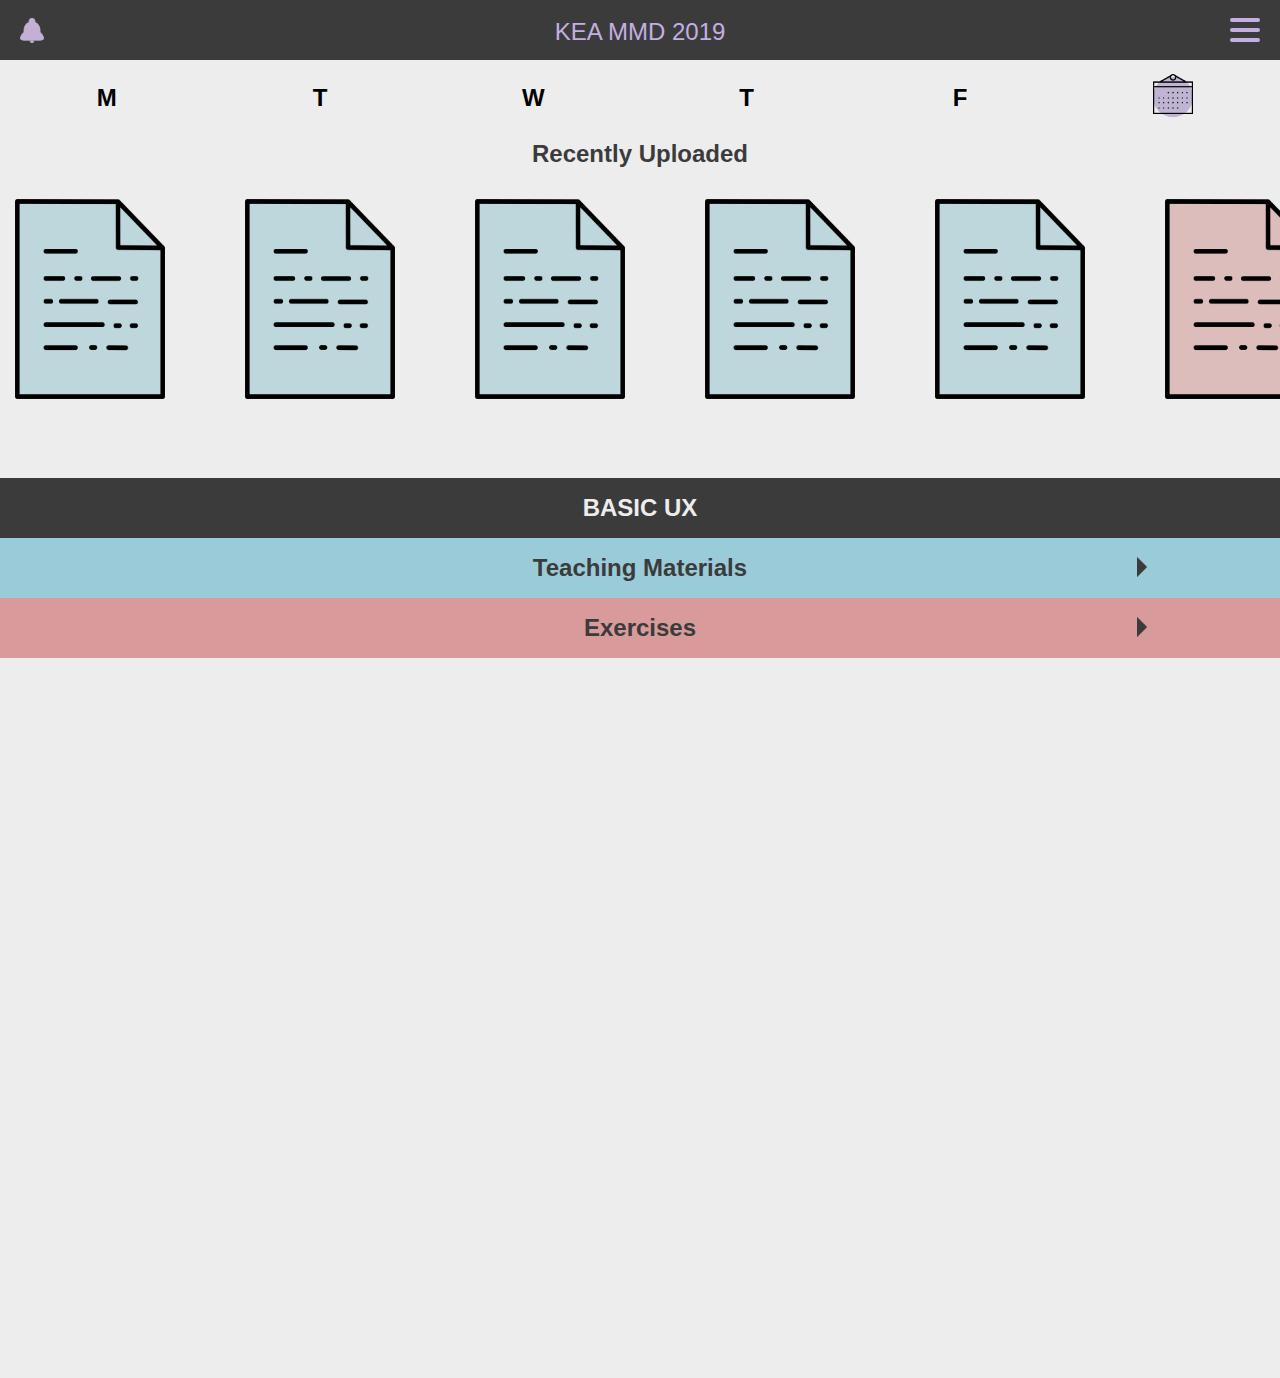
==== commit 5759e309: "Fine tuning of horizontal scrolling of one div - problem was that <header> filled on top so the scro" ====
--- a/main-page.html
+++ b/main-page.html
@@ -11,7 +11,7 @@
 <body>
     <header>
         <div id="headerwrap">
-            <div class="bgblur hidestart"></div>
+            <div id="bgblur" class="bgblur hidestart"></div>
             <div id="notification"><img id="bell" alt="Notification Bell" src="assets/Bell-icon.png"></div>
             <div id="menuhl">
                 <p id="menup">KEA MMD 2019</p>
@@ -53,7 +53,22 @@
 
         <img id="calicon" alt="Schedule" src="assets/calendar.png">
     </sidebar>
+    <div id="h1wrap">
+        <h1 id="recenth1">Recently Uploaded</h1>
+    </div>
+    <div id="recent">
+        <section class="docwrapper">
+            <div class="docdiv"><img onclick="window.location.href='/assets/docs/KEA_designmanual_OKT18.en.pdf'" class="docicons" src="assets/document-icon-blue.png"></div>
+            <div class="docdiv"><img onclick="window.location.href='/assets/docs/Design%20Sprint_day%205_TESTING_MMD%20Int_Spring%202019.pdf'" class="docicons" src="assets/document-icon-blue.png"></div>
+            <div class="docdiv"><img onclick="window.location.href='/assets/docs/Design%20Sprint_day%204%20_PROTOTYPE_%20MMD_Int_spring2019.pdf'" class="docicons" src="assets/document-icon-blue.png"></div>
+            <div class="docdiv"><img onclick="window.location.href='/assets/docs/Design%20Sprint_day%203_DECIDE_MMD_Int_Spring2019.pdf'" class="docicons" src="assets/document-icon-blue.png"></div>
+            <div class="docdiv"><img onclick="window.location.href='/assets/docs/Design%20Sprint_day%202_SKETCH_MMD_Int_Spring2019.pdf'" class="docicons" src="assets/document-icon-blue.png"></div>
+            <div class="docdiv"><img onclick="window.location.href='/assets/docs/04.02.01_1SEM-INT_Task-Description_Web-prototype.pdf'" class="docicons" src="assets/document-icon-red.png"></div>
+        </section>
+    </div>
+
     <main id="home">
+
         <div id="opensched" class="hidesched">
             <div id="schedulemon" class="sched hidestart">
                 <div class="schedh">
@@ -154,72 +169,51 @@
                 </div>
             </div>
         </div>
-
-        <div id="docwrapper">
-            <div class="docdiv">
-                <a href="/assets/docs/KEA_designmanual_OKT18.en.pdf"><img class="docicons" alt="Document Icon" src="assets/document-icon-blue.png"></a>
-            </div>
-            <div class="docdiv">
-                <a href="/assets/docs/Design%20Sprint_day%205_TESTING_MMD%20Int_Spring%202019.pdf"><img class="docicons" alt="Document Icon" src="assets/document-icon-blue.png"></a>
-            </div>
-            <div class="docdiv">
-                <a href="/assets/docs/Design%20Sprint_day%204%20_PROTOTYPE_%20MMD_Int_spring2019.pdf"><img class="docicons" alt="Document Icon" src="assets/document-icon-blue.png"></a>
-            </div>
-            <div class="docdiv">
-                <a href="/assets/docs/Design%20Sprint_day%203_DECIDE_MMD_Int_Spring2019.pdf"><img class="docicons" alt="Document Icon" src="assets/document-icon-blue.png"></a>
-            </div>
-            <div class="docdiv">
-                <a href="/assets/docs/Design%20Sprint_day%202_SKETCH_MMD_Int_Spring2019.pdf"><img class="docicons" alt="Document Icon" src="assets/document-icon-blue.png"></a>
-            </div>
-            <div class="docdiv">
-                <a href="/assets/docs/04.02.01_1SEM-INT_Task-Description_Web-prototype.pdf"><img class="docicons" alt="Document Icon" src="assets/document-icon-red.png"></a>
-            </div>
-        </div>
-
-        <div id="folders">
-            <div id="folderheader">
-                <p class="folderhd">BASIC UX</p>
-            </div>
-            <div id="tm">
-                <div id="tmhead">
-                    <p class="folderh">Teaching Materials</p>
-                    <img id="tmarrow" class="arrow" alt="Arrow" src="assets/arrow.png">
-                </div>
-                <div id="tm1" class="tmfolder">
-                    <p class="folderp">Slides - Web Form Design</p>
-                </div>
-                <div id="tm2" class="tmfolder">
-                    <p class="folderp">KEA Design Manual</p>
-                </div>
-                <div id="tm3" class="tmfolder">
-                    <p class="folderp">Design Sprint D1</p>
-                </div>
-                <div id="tm4" class="tmfolder">
-                    <p class="folderp">Design Sprint D2</p>
-                </div>
-                <div id="tm5" class="tmfolder">
-                    <p class="folderp">Design Sprint D3</p>
-                </div>
-                <div id="tm6" class="tmfolder">
-                    <p class="folderp">Design Sprint D4</p>
-                </div>
-                <div id="tm7" class="tmfolder">
-                    <p class="folderp">Design Sprint D5</p>
-                </div>
-            </div>
-            <div id="ex">
-                <div id="exhead">
-                    <p class="folderh">Exercises</p>
-                    <img id="exarrow" class="arrow" alt="Arrow" src="assets/arrow.png">
-                </div>
-                <div id="ex1" class="exercisefolder">
-                    <p class="folderp">04.02.01 - Web Prototype</p>
-                </div>
-            </div>
-        </div>
-
+        <div>
+            <div id="folders">
+                <div id="folderheader">
+                    <p class="folderhd">BASIC UX</p>
+                </div>
+                <div id="tm">
+                    <div id="tmhead">
+                        <p class="folderh">Teaching Materials</p>
+                        <img id="tmarrow" class="arrow" alt="Arrow" src="assets/arrow.png">
+                    </div>
+                    <div id="tm1" class="tmfolder">
+                        <p class="folderp">Slides - Web Form Design</p>
+                    </div>
+                    <div id="tm2" class="tmfolder">
+                        <p class="folderp">KEA Design Manual</p>
+                    </div>
+                    <div id="tm3" class="tmfolder">
+                        <p class="folderp">Design Sprint D1</p>
+                    </div>
+                    <div id="tm4" class="tmfolder">
+                        <p class="folderp">Design Sprint D2</p>
+                    </div>
+                    <div id="tm5" class="tmfolder">
+                        <p class="folderp">Design Sprint D3</p>
+                    </div>
+                    <div id="tm6" class="tmfolder">
+                        <p class="folderp">Design Sprint D4</p>
+                    </div>
+                    <div id="tm7" class="tmfolder">
+                        <p class="folderp">Design Sprint D5</p>
+                    </div>
+                </div>
+                <div id="ex">
+                    <div id="exhead">
+                        <p class="folderh">Exercises</p>
+                        <img id="exarrow" class="arrow" alt="Arrow" src="assets/arrow.png">
+                    </div>
+                    <div id="ex1" class="exercisefolder">
+                        <p class="folderp">04.02.01 - Web Prototype</p>
+                    </div>
+                </div>
+
+            </div>
+        </div>
     </main>
-
     <script src="KEA-prototype.js"></script>
 </body>
 
--- a/KEA-prototype.css
+++ b/KEA-prototype.css
@@ -1,12 +1,13 @@
 * {
     font-family: Helvetica, Arial, sans-serif;
 }
-
+html,
 body {
     background-color: #ededed;
     margin: 0;
     padding: 0;
     height: 100%;
+    width: 100%;
 }
 
 #logincontainer {
@@ -31,7 +32,7 @@
     width: 80%;
 }
 
-#login {
+.login {
     margin: auto;
     border: none;
 }
@@ -139,7 +140,8 @@
     height: 100%;
     width: 100%;
     position: absolute;
-    top: 0;
+    top:0;
+    pointer-events: none;
 }
 
 #headerwrap {
@@ -169,12 +171,14 @@
     opacity: .4;
     height: 100vh;
     width: 100%;
+    pointer-events: all;
 }
 
 #menubtn {
     position: absolute;
     right: 20px;
     top: 17.5px;
+    pointer-events: all;
 }
 
 .menulines {
@@ -499,28 +503,44 @@
     }
 }
 
-#docwrapper {
-    width: 100%;
-    height: 50%;
-    padding-top: 100px;
+#recent {
+margin: 0;
+    width: 100%;
+  display: flex;
+  justify-content: center;
+  align-items: center;
+}
+
+.docwrapper {
     display: flex;
-    justify-content: space-around;
-    padding-bottom: 70px;
-
-}
-
-.docdive {
-    width: 20vw;
-    height: 25vw;
-    margin: 50px;
-
+  min-width: 100%;
+  min-height: 200px;
+  overflow-x: auto;
+}
+.docwrapper::-webkit-scrollbar {
+  display: none;
+}
+
+.docdiv {
+  min-width: 200px;
+  margin: 15px;
 }
 
 .docicons {
-    width: 100%;
-
-}
-
+   width: 150px;
+    height: 200px;
+}
+
+#h1wrap {
+    margin: 0;
+}
+
+#recenth1 {
+    margin-top: 140px;
+    font-size: 1.5rem;
+    color: #3B3B3B;
+   text-align: center;
+}
 #folderheader {
     width: 100%;
     height: 60px;
@@ -565,7 +585,7 @@
 
 .tmfolder {
     position: relative;
-    z-index: -2;
+    z-index: 98;
     margin: 0;
     width: 100%;
     height: 60px;
@@ -588,7 +608,7 @@
 
 .exercisefolder {
     position: relative;
-    z-index: -2;
+    z-index: 98;
     margin: 0;
     width: 100%;
     height: 60px;
@@ -990,7 +1010,7 @@
 #caldots {
     position: absolute;
     top: 17px;
-    z-index: -1;
+    z-index: -2;
     display: flex;
     justify-content: space-around;
     width: 100%;
@@ -1026,7 +1046,7 @@
 #opensched {
     position: absolute;
     top: 110px;
-    z-index: 10;
+    z-index: 100;
     width: 100vw;
     height: 60vh;
     overflow: hidden;
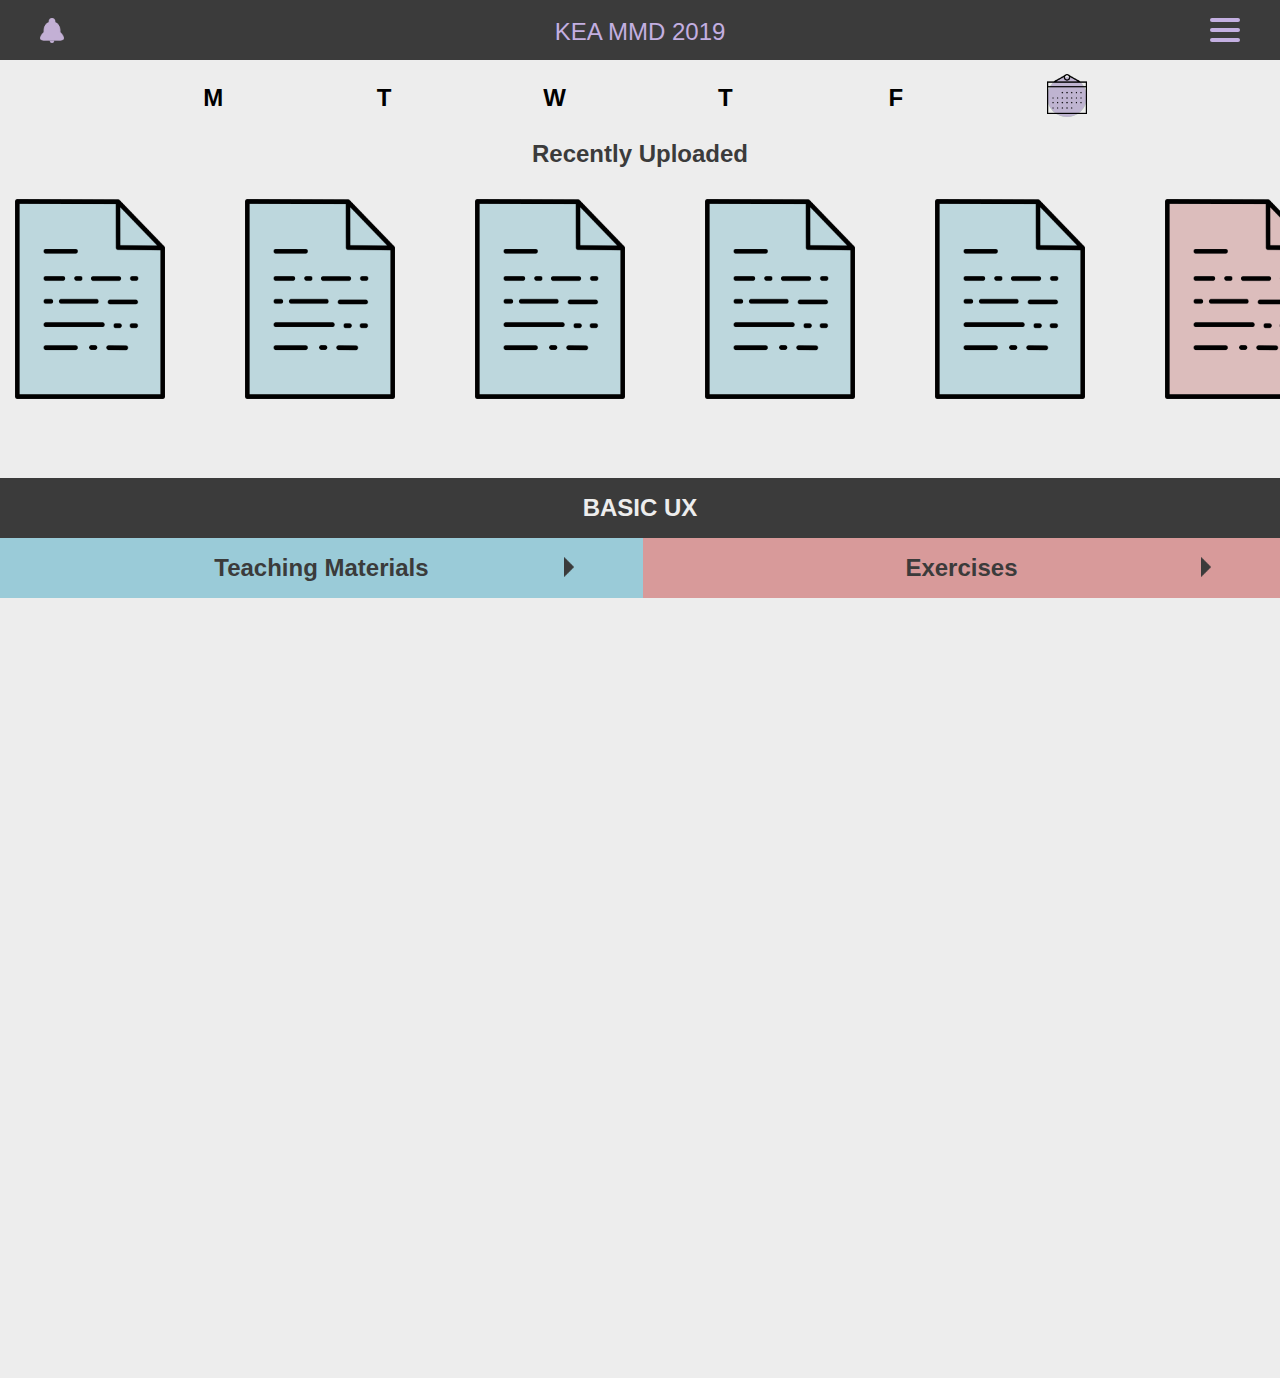
==== commit d3d8796d: "@media added for responsivness" ====
--- a/main-page.html
+++ b/main-page.html
@@ -32,7 +32,7 @@
             </nav>
         </div>
     </header>
-    <sidebar id="cal">
+    <div id="cal">
         <div id="caldots">
             <img id="mon" class="caldot hidedot" alt="Green Circle" src="assets/cal-dot.png">
             <img id="tue" class="caldot hidedot" alt="Green Circle" src="assets/cal-dot.png">
@@ -52,18 +52,18 @@
         <p id="f" class="weekdays">F</p>
 
         <img id="calicon" alt="Schedule" src="assets/calendar.png">
-    </sidebar>
+    </div>
     <div id="h1wrap">
         <h1 id="recenth1">Recently Uploaded</h1>
     </div>
     <div id="recent">
         <section class="docwrapper">
-            <div class="docdiv"><img onclick="window.location.href='/assets/docs/KEA_designmanual_OKT18.en.pdf'" class="docicons" src="assets/document-icon-blue.png"></div>
-            <div class="docdiv"><img onclick="window.location.href='/assets/docs/Design%20Sprint_day%205_TESTING_MMD%20Int_Spring%202019.pdf'" class="docicons" src="assets/document-icon-blue.png"></div>
-            <div class="docdiv"><img onclick="window.location.href='/assets/docs/Design%20Sprint_day%204%20_PROTOTYPE_%20MMD_Int_spring2019.pdf'" class="docicons" src="assets/document-icon-blue.png"></div>
-            <div class="docdiv"><img onclick="window.location.href='/assets/docs/Design%20Sprint_day%203_DECIDE_MMD_Int_Spring2019.pdf'" class="docicons" src="assets/document-icon-blue.png"></div>
-            <div class="docdiv"><img onclick="window.location.href='/assets/docs/Design%20Sprint_day%202_SKETCH_MMD_Int_Spring2019.pdf'" class="docicons" src="assets/document-icon-blue.png"></div>
-            <div class="docdiv"><img onclick="window.location.href='/assets/docs/04.02.01_1SEM-INT_Task-Description_Web-prototype.pdf'" class="docicons" src="assets/document-icon-red.png"></div>
+            <div class="docdiv"><img alt="Document Icon" onclick="window.location.href='/assets/docs/KEA_designmanual_OKT18.en.pdf'" class="docicons" src="assets/document-icon-blue.png"></div>
+            <div class="docdiv"><img alt="Document Icon" onclick="window.location.href='/assets/docs/Design%20Sprint_day%205_TESTING_MMD%20Int_Spring%202019.pdf'" class="docicons" src="assets/document-icon-blue.png"></div>
+            <div class="docdiv"><img alt="Document Icon" onclick="window.location.href='/assets/docs/Design%20Sprint_day%204%20_PROTOTYPE_%20MMD_Int_spring2019.pdf'" class="docicons" src="assets/document-icon-blue.png"></div>
+            <div class="docdiv"><img alt="Document Icon" onclick="window.location.href='/assets/docs/Design%20Sprint_day%203_DECIDE_MMD_Int_Spring2019.pdf'" class="docicons" src="assets/document-icon-blue.png"></div>
+            <div class="docdiv"><img alt="Document Icon" onclick="window.location.href='/assets/docs/Design%20Sprint_day%202_SKETCH_MMD_Int_Spring2019.pdf'" class="docicons" src="assets/document-icon-blue.png"></div>
+            <div class="docdiv"><img alt="Document Icon" onclick="window.location.href='/assets/docs/04.02.01_1SEM-INT_Task-Description_Web-prototype.pdf'" class="docicons" src="assets/document-icon-red.png"></div>
         </section>
     </div>
 
@@ -174,6 +174,7 @@
                 <div id="folderheader">
                     <p class="folderhd">BASIC UX</p>
                 </div>
+                <div class="subfoldwrap">
                 <div id="tm">
                     <div id="tmhead">
                         <p class="folderh">Teaching Materials</p>
@@ -210,7 +211,7 @@
                         <p class="folderp">04.02.01 - Web Prototype</p>
                     </div>
                 </div>
-
+                </div>
             </div>
         </div>
     </main>
--- a/KEA-prototype.css
+++ b/KEA-prototype.css
@@ -1,6 +1,7 @@
 * {
     font-family: Helvetica, Arial, sans-serif;
 }
+
 html,
 body {
     background-color: #ededed;
@@ -10,1172 +11,2269 @@
     width: 100%;
 }
 
-#logincontainer {
-    min-height: 100vh;
-    position: relative;
+ #menu {
+        padding-top: 80px;
+        width: 80%;
+        margin: auto;
+    }
+
+    .menubar {
+        margin: auto;
+        background-color: #3B3B3B;
+        color: #ededed;
+        font-size: 19.2px;
+        font-size: 1.2rem;
+        width: 100%;
+        height: 60px;
+        border-radius: 25px;
+        margin-bottom: 30px;
+    }
+
+    .hidestart {
+        display: none;
+    }
+
+    .hide {
+        -webkit-animation: hide 1s forwards;
+        animation: hide 1s forwards;
+    }
+
+    header {
+        height: 100%;
+        width: 100%;
+        position: absolute;
+        top: 0;
+        pointer-events: none;
+    }
+
+    #headerwrap {
+        position: -webkit-sticky;
+        position: sticky;
+        z-index: 100;
+        top: 0;
+        height: 60px;
+        width: 100%;
+        background-color: #3B3B3B
+    }
+
+    #bell {
+        height: 25px;
+    }
+
+
+
+    .bgblur {
+        position: absolute;
+        z-index: -1;
+        top: 60px;
+        background-color: black;
+        opacity: .4;
+        -ms-filter: "progid:DXImageTransform.Microsoft.Alpha(Opacity=40)";
+        height: 100vh;
+        width: 100%;
+        pointer-events: all;
+    }
+
+    .menulines {
+        width: 30px;
+        height: 4px;
+        background-color: #C3AFE1;
+        margin-bottom: 6px;
+        border-radius: 3px;
+    }
+
+    #menuhl {
+        position: absolute;
+        top: 17.5px;
+        width: 100%;
+        text-align: center;
+    }
+
+    #menup {
+        font-size: 1.5em;
+        color: #C3AFE1;
+        margin: 0;
+    }
+
+    /*Open menu*/
+
+    .top {
+        -webkit-animation: top 1s forwards;
+        animation: top 1s forwards;
+    }
+
+    @-webkit-keyframes top {
+        100% {
+            -webkit-transform: translateY(10px) rotate(45deg);
+            transform: translateY(10px) rotate(45deg);
+        }
+    }
+
+    @keyframes top {
+        100% {
+            -webkit-transform: translateY(10px) rotate(45deg);
+            transform: translateY(10px) rotate(45deg);
+        }
+    }
+
+    .bottom {
+        -webkit-animation: bottom 1s forwards;
+        animation: bottom 1s forwards;
+    }
+
+    @-webkit-keyframes bottom {
+        100% {
+            -webkit-transform: translateY(-10px) rotate(-45deg);
+            transform: translateY(-10px) rotate(-45deg);
+        }
+    }
+
+    @keyframes bottom {
+        100% {
+            -webkit-transform: translateY(-10px) rotate(-45deg);
+            transform: translateY(-10px) rotate(-45deg);
+        }
+    }
+
+    .middle {
+        -webkit-animation: middle 1s forwards;
+        animation: middle 1s forwards;
+    }
+
+    @-webkit-keyframes middle {
+        100% {
+            opacity: 0;
+            -ms-filter: "progid:DXImageTransform.Microsoft.Alpha(Opacity=0)";
+        }
+    }
+
+    @keyframes middle {
+        100% {
+            opacity: 0;
+            -ms-filter: "progid:DXImageTransform.Microsoft.Alpha(Opacity=0)";
+        }
+    }
+
+    /*Reset menu*/
+
+    .topback {
+        -webkit-animation: topback 1s forwards;
+        animation: topback 1s forwards;
+    }
+
+    @-webkit-keyframes topback {
+        0% {
+            -webkit-transform: translateY(10px) rotate(45deg);
+            transform: translateY(10px) rotate(45deg);
+        }
+
+        100% {
+            -webkit-transform: translateY(0px) rotate(0deg);
+            transform: translateY(0px) rotate(0deg);
+        }
+    }
+
+    @keyframes topback {
+        0% {
+            -webkit-transform: translateY(10px) rotate(45deg);
+            transform: translateY(10px) rotate(45deg);
+        }
+
+        100% {
+            -webkit-transform: translateY(0px) rotate(0deg);
+            transform: translateY(0px) rotate(0deg);
+        }
+    }
+
+    .bottomback {
+        -webkit-animation: bottomback 1s forwards;
+        animation: bottomback 1s forwards;
+    }
+
+    @-webkit-keyframes bottomback {
+        0% {
+            -webkit-transform: translateY(-10px) rotate(-45deg);
+            transform: translateY(-10px) rotate(-45deg);
+        }
+
+        100% {
+            -webkit-transform: translateY(0px) rotate(0deg);
+            transform: translateY(0px) rotate(0deg);
+        }
+    }
+
+    @keyframes bottomback {
+        0% {
+            -webkit-transform: translateY(-10px) rotate(-45deg);
+            transform: translateY(-10px) rotate(-45deg);
+        }
+
+        100% {
+            -webkit-transform: translateY(0px) rotate(0deg);
+            transform: translateY(0px) rotate(0deg);
+        }
+    }
+
+    .middleback {
+        -webkit-animation: middleback 1s forwards;
+        animation: middleback 1s forwards;
+    }
+
+    @-webkit-keyframes middleback {
+        0% {
+            opacity: 0;
+            -ms-filter: "progid:DXImageTransform.Microsoft.Alpha(Opacity=0)";
+        }
+
+        100% {
+            opacity: 1;
+            -ms-filter: "progid:DXImageTransform.Microsoft.Alpha(Opacity=100)";
+        }
+    }
+
+    @keyframes middleback {
+        0% {
+            opacity: 0;
+            -ms-filter: "progid:DXImageTransform.Microsoft.Alpha(Opacity=0)";
+        }
+
+        100% {
+            opacity: 1;
+            -ms-filter: "progid:DXImageTransform.Microsoft.Alpha(Opacity=100)";
+        }
+    }
+
+    /*Open up menu*/
+
+    .movebtn1 {
+        -webkit-animation: movebtn1 1s forwards;
+        animation: movebtn1 1s forwards;
+    }
+
+    .movebtn2 {
+        -webkit-animation: movebtn2 1s forwards;
+        animation: movebtn2 1s forwards;
+    }
+
+    .movebtn3 {
+        -webkit-animation: movebtn3 1s forwards;
+        animation: movebtn3 1s forwards;
+    }
+
+    .movebtn4 {
+        -webkit-animation: movebtn4 1s forwards;
+        animation: movebtn4 1s forwards;
+    }
+
+    .movebtn5 {
+        -webkit-animation: movebtn5 1s forwards;
+        animation: movebtn5 1s forwards;
+    }
+
+    .movebtn6 {
+        -webkit-animation: movebtn6 1s forwards;
+        animation: movebtn6 1s forwards;
+    }
+
+    .movebtn7 {
+        -webkit-animation: movebtn7 1s forwards;
+        animation: movebtn7 1s forwards;
+    }
+
+    @-webkit-keyframes movebtn1 {
+        0% {
+            opacity: 0;
+            -ms-filter: "progid:DXImageTransform.Microsoft.Alpha(Opacity=0)";
+        }
+
+        100% {
+            opacity: 1;
+            -ms-filter: "progid:DXImageTransform.Microsoft.Alpha(Opacity=100)";
+        }
+    }
+
+    @keyframes movebtn1 {
+        0% {
+            opacity: 0;
+            -ms-filter: "progid:DXImageTransform.Microsoft.Alpha(Opacity=0)";
+        }
+
+        100% {
+            opacity: 1;
+            -ms-filter: "progid:DXImageTransform.Microsoft.Alpha(Opacity=100)";
+        }
+    }
+
+    @-webkit-keyframes movebtn2 {
+        0% {
+            -webkit-transform: translateY(-90px);
+            transform: translateY(-90px);
+            opacity: 0;
+            -ms-filter: "progid:DXImageTransform.Microsoft.Alpha(Opacity=0)";
+        }
+
+        100% {
+            -webkit-transform: translateY(0px);
+            transform: translateY(0px);
+            opacity: 1;
+            -ms-filter: "progid:DXImageTransform.Microsoft.Alpha(Opacity=100)";
+        }
+    }
+
+    @keyframes movebtn2 {
+        0% {
+            -webkit-transform: translateY(-90px);
+            transform: translateY(-90px);
+            opacity: 0;
+            -ms-filter: "progid:DXImageTransform.Microsoft.Alpha(Opacity=0)";
+        }
+
+        100% {
+            -webkit-transform: translateY(0px);
+            transform: translateY(0px);
+            opacity: 1;
+            -ms-filter: "progid:DXImageTransform.Microsoft.Alpha(Opacity=100)";
+        }
+    }
+
+    @-webkit-keyframes movebtn3 {
+        0% {
+            -webkit-transform: translateY(-180px);
+            transform: translateY(-180px);
+            opacity: 0;
+            -ms-filter: "progid:DXImageTransform.Microsoft.Alpha(Opacity=0)";
+        }
+
+        100% {
+            -webkit-transform: translateY(0px);
+            transform: translateY(0px);
+            opacity: 1;
+            -ms-filter: "progid:DXImageTransform.Microsoft.Alpha(Opacity=100)";
+        }
+    }
+
+    @keyframes movebtn3 {
+        0% {
+            -webkit-transform: translateY(-180px);
+            transform: translateY(-180px);
+            opacity: 0;
+            -ms-filter: "progid:DXImageTransform.Microsoft.Alpha(Opacity=0)";
+        }
+
+        100% {
+            -webkit-transform: translateY(0px);
+            transform: translateY(0px);
+            opacity: 1;
+            -ms-filter: "progid:DXImageTransform.Microsoft.Alpha(Opacity=100)";
+        }
+    }
+
+    @-webkit-keyframes movebtn4 {
+        0% {
+            -webkit-transform: translateY(-270px);
+            transform: translateY(-270px);
+            opacity: 0;
+            -ms-filter: "progid:DXImageTransform.Microsoft.Alpha(Opacity=0)";
+        }
+
+        100% {
+            -webkit-transform: translateY(0px);
+            transform: translateY(0px);
+            opacity: 1;
+            -ms-filter: "progid:DXImageTransform.Microsoft.Alpha(Opacity=100)";
+        }
+    }
+
+    @keyframes movebtn4 {
+        0% {
+            -webkit-transform: translateY(-270px);
+            transform: translateY(-270px);
+            opacity: 0;
+            -ms-filter: "progid:DXImageTransform.Microsoft.Alpha(Opacity=0)";
+        }
+
+        100% {
+            -webkit-transform: translateY(0px);
+            transform: translateY(0px);
+            opacity: 1;
+            -ms-filter: "progid:DXImageTransform.Microsoft.Alpha(Opacity=100)";
+        }
+    }
+
+    @-webkit-keyframes movebtn5 {
+        0% {
+            -webkit-transform: translateY(-360px);
+            transform: translateY(-360px);
+            opacity: 0;
+            -ms-filter: "progid:DXImageTransform.Microsoft.Alpha(Opacity=0)";
+        }
+
+        100% {
+            -webkit-transform: translateY(0px);
+            transform: translateY(0px);
+            opacity: 1;
+            -ms-filter: "progid:DXImageTransform.Microsoft.Alpha(Opacity=100)";
+        }
+    }
+
+    @keyframes movebtn5 {
+        0% {
+            -webkit-transform: translateY(-360px);
+            transform: translateY(-360px);
+            opacity: 0;
+            -ms-filter: "progid:DXImageTransform.Microsoft.Alpha(Opacity=0)";
+        }
+
+        100% {
+            -webkit-transform: translateY(0px);
+            transform: translateY(0px);
+            opacity: 1;
+            -ms-filter: "progid:DXImageTransform.Microsoft.Alpha(Opacity=100)";
+        }
+    }
+
+    @-webkit-keyframes movebtn6 {
+        0% {
+            -webkit-transform: translateY(-450px);
+            transform: translateY(-450px);
+            opacity: 0;
+            -ms-filter: "progid:DXImageTransform.Microsoft.Alpha(Opacity=0)";
+        }
+
+        100% {
+            -webkit-transform: translateY(0px);
+            transform: translateY(0px);
+            opacity: 1;
+            -ms-filter: "progid:DXImageTransform.Microsoft.Alpha(Opacity=100)";
+        }
+    }
+
+    @keyframes movebtn6 {
+        0% {
+            -webkit-transform: translateY(-450px);
+            transform: translateY(-450px);
+            opacity: 0;
+            -ms-filter: "progid:DXImageTransform.Microsoft.Alpha(Opacity=0)";
+        }
+
+        100% {
+            -webkit-transform: translateY(0px);
+            transform: translateY(0px);
+            opacity: 1;
+            -ms-filter: "progid:DXImageTransform.Microsoft.Alpha(Opacity=100)";
+        }
+    }
+
+    @-webkit-keyframes movebtn7 {
+        0% {
+            -webkit-transform: translateY(-540px);
+            transform: translateY(-540px);
+            opacity: 0;
+            -ms-filter: "progid:DXImageTransform.Microsoft.Alpha(Opacity=0)";
+        }
+
+        100% {
+            -webkit-transform: translateY(0px);
+            transform: translateY(0px);
+            opacity: 1;
+            -ms-filter: "progid:DXImageTransform.Microsoft.Alpha(Opacity=100)";
+        }
+    }
+
+    @keyframes movebtn7 {
+        0% {
+            -webkit-transform: translateY(-540px);
+            transform: translateY(-540px);
+            opacity: 0;
+            -ms-filter: "progid:DXImageTransform.Microsoft.Alpha(Opacity=0)";
+        }
+
+        100% {
+            -webkit-transform: translateY(0px);
+            transform: translateY(0px);
+            opacity: 1;
+            -ms-filter: "progid:DXImageTransform.Microsoft.Alpha(Opacity=100)";
+        }
+    }
+
+
+    /*Close menu*/
+
+    .closebtn1 {
+        -webkit-animation: closebtn1 1s forwards;
+        animation: closebtn1 1s forwards;
+    }
+
+    .closebtn2 {
+        -webkit-animation: closebtn2 1s forwards;
+        animation: closebtn2 1s forwards;
+    }
+
+    .closebtn3 {
+        -webkit-animation: closebtn3 1s forwards;
+        animation: closebtn3 1s forwards;
+    }
+
+    .closebtn4 {
+        -webkit-animation: closebtn4 1s forwards;
+        animation: closebtn4 1s forwards;
+    }
+
+    .closebtn5 {
+        -webkit-animation: closebtn5 1s forwards;
+        animation: closebtn5 1s forwards;
+    }
+
+    .closebtn6 {
+        -webkit-animation: closebtn6 1s forwards;
+        animation: closebtn6 1s forwards;
+    }
+
+    .closebtn7 {
+        -webkit-animation: closebtn7 1s forwards;
+        animation: closebtn7 1s forwards;
+    }
+
+    @-webkit-keyframes closebtn1 {
+        0% {
+            opacity: 1;
+            -ms-filter: "progid:DXImageTransform.Microsoft.Alpha(Opacity=100)";
+        }
+
+        100% {
+            opacity: 0;
+            -ms-filter: "progid:DXImageTransform.Microsoft.Alpha(Opacity=0)";
+        }
+    }
+
+    @keyframes closebtn1 {
+        0% {
+            opacity: 1;
+            -ms-filter: "progid:DXImageTransform.Microsoft.Alpha(Opacity=100)";
+        }
+
+        100% {
+            opacity: 0;
+            -ms-filter: "progid:DXImageTransform.Microsoft.Alpha(Opacity=0)";
+        }
+    }
+
+    @-webkit-keyframes closebtn2 {
+        0% {
+            -webkit-transform: translateY(0px);
+            transform: translateY(0px);
+            opacity: 1;
+            -ms-filter: "progid:DXImageTransform.Microsoft.Alpha(Opacity=100)";
+        }
+
+        100% {
+            -webkit-transform: translateY(-90px);
+            transform: translateY(-90px);
+            opacity: 0;
+            -ms-filter: "progid:DXImageTransform.Microsoft.Alpha(Opacity=0)";
+        }
+    }
+
+    @keyframes closebtn2 {
+        0% {
+            -webkit-transform: translateY(0px);
+            transform: translateY(0px);
+            opacity: 1;
+            -ms-filter: "progid:DXImageTransform.Microsoft.Alpha(Opacity=100)";
+        }
+
+        100% {
+            -webkit-transform: translateY(-90px);
+            transform: translateY(-90px);
+            opacity: 0;
+            -ms-filter: "progid:DXImageTransform.Microsoft.Alpha(Opacity=0)";
+        }
+    }
+
+    @-webkit-keyframes closebtn3 {
+        0% {
+            -webkit-transform: translateY(0px);
+            transform: translateY(0px);
+            opacity: 1;
+            -ms-filter: "progid:DXImageTransform.Microsoft.Alpha(Opacity=100)";
+        }
+
+        100% {
+            -webkit-transform: translateY(-180px);
+            transform: translateY(-180px);
+            opacity: 0;
+            -ms-filter: "progid:DXImageTransform.Microsoft.Alpha(Opacity=0)";
+        }
+    }
+
+    @keyframes closebtn3 {
+        0% {
+            -webkit-transform: translateY(0px);
+            transform: translateY(0px);
+            opacity: 1;
+            -ms-filter: "progid:DXImageTransform.Microsoft.Alpha(Opacity=100)";
+        }
+
+        100% {
+            -webkit-transform: translateY(-180px);
+            transform: translateY(-180px);
+            opacity: 0;
+            -ms-filter: "progid:DXImageTransform.Microsoft.Alpha(Opacity=0)";
+        }
+    }
+
+    @-webkit-keyframes closebtn4 {
+        0% {
+            -webkit-transform: translateY(0px);
+            transform: translateY(0px);
+            opacity: 1;
+            -ms-filter: "progid:DXImageTransform.Microsoft.Alpha(Opacity=100)";
+        }
+
+        100% {
+            -webkit-transform: translateY(-270px);
+            transform: translateY(-270px);
+            opacity: 0;
+            -ms-filter: "progid:DXImageTransform.Microsoft.Alpha(Opacity=0)";
+        }
+    }
+
+    @keyframes closebtn4 {
+        0% {
+            -webkit-transform: translateY(0px);
+            transform: translateY(0px);
+            opacity: 1;
+            -ms-filter: "progid:DXImageTransform.Microsoft.Alpha(Opacity=100)";
+        }
+
+        100% {
+            -webkit-transform: translateY(-270px);
+            transform: translateY(-270px);
+            opacity: 0;
+            -ms-filter: "progid:DXImageTransform.Microsoft.Alpha(Opacity=0)";
+        }
+    }
+
+    @-webkit-keyframes closebtn5 {
+        0% {
+            -webkit-transform: translateY(0px);
+            transform: translateY(0px);
+            opacity: 1;
+            -ms-filter: "progid:DXImageTransform.Microsoft.Alpha(Opacity=100)";
+        }
+
+        100% {
+            -webkit-transform: translateY(-360px);
+            transform: translateY(-360px);
+            opacity: 0;
+            -ms-filter: "progid:DXImageTransform.Microsoft.Alpha(Opacity=0)";
+        }
+    }
+
+    @keyframes closebtn5 {
+        0% {
+            -webkit-transform: translateY(0px);
+            transform: translateY(0px);
+            opacity: 1;
+            -ms-filter: "progid:DXImageTransform.Microsoft.Alpha(Opacity=100)";
+        }
+
+        100% {
+            -webkit-transform: translateY(-360px);
+            transform: translateY(-360px);
+            opacity: 0;
+            -ms-filter: "progid:DXImageTransform.Microsoft.Alpha(Opacity=0)";
+        }
+    }
+
+    @-webkit-keyframes closebtn6 {
+        0% {
+            -webkit-transform: translateY(0px);
+            transform: translateY(0px);
+            opacity: 1;
+            -ms-filter: "progid:DXImageTransform.Microsoft.Alpha(Opacity=100)";
+        }
+
+        100% {
+            -webkit-transform: translateY(-450px);
+            transform: translateY(-450px);
+            opacity: 0;
+            -ms-filter: "progid:DXImageTransform.Microsoft.Alpha(Opacity=0)";
+        }
+    }
+
+    @keyframes closebtn6 {
+        0% {
+            -webkit-transform: translateY(0px);
+            transform: translateY(0px);
+            opacity: 1;
+            -ms-filter: "progid:DXImageTransform.Microsoft.Alpha(Opacity=100)";
+        }
+
+        100% {
+            -webkit-transform: translateY(-450px);
+            transform: translateY(-450px);
+            opacity: 0;
+            -ms-filter: "progid:DXImageTransform.Microsoft.Alpha(Opacity=0)";
+        }
+    }
+
+    @-webkit-keyframes closebtn7 {
+        0% {
+            -webkit-transform: translateY(0px);
+            transform: translateY(0px);
+            opacity: 1;
+            -ms-filter: "progid:DXImageTransform.Microsoft.Alpha(Opacity=100)";
+        }
+
+        100% {
+            -webkit-transform: translateY(-540px);
+            transform: translateY(-540px);
+            opacity: 0;
+            -ms-filter: "progid:DXImageTransform.Microsoft.Alpha(Opacity=0)";
+        }
+    }
+
+    @keyframes closebtn7 {
+        0% {
+            -webkit-transform: translateY(0px);
+            transform: translateY(0px);
+            opacity: 1;
+            -ms-filter: "progid:DXImageTransform.Microsoft.Alpha(Opacity=100)";
+        }
+
+        100% {
+            -webkit-transform: translateY(-540px);
+            transform: translateY(-540px);
+            opacity: 0;
+            -ms-filter: "progid:DXImageTransform.Microsoft.Alpha(Opacity=0)";
+        }
+    }
+
+
+
+    #recent {
+        margin: 0;
+        width: 100%;
+        display: -webkit-box;
+        display: -ms-flexbox;
+        display: flex;
+        -webkit-box-pack: center;
+        -ms-flex-pack: center;
+        justify-content: center;
+        -webkit-box-align: center;
+        -ms-flex-align: center;
+        align-items: center;
+    }
+
+    .docwrapper {
+        display: -webkit-box;
+        display: -ms-flexbox;
+        display: flex;
+        min-width: 100%;
+        min-height: 200px;
+        overflow-x: auto;
+    }
+
+    .docwrapper::-webkit-scrollbar {
+        display: none;
+    }
+
+    .docdiv {
+        min-width: 200px;
+        margin: 15px;
+    }
+
+    .docicons {
+        width: 150px;
+        height: 200px;
+    }
+
+    #h1wrap {
+        margin: 0;
+    }
+
+    #recenth1 {
+        margin-top: 140px;
+        font-size: 24px;
+        font-size: 1.5rem;
+        color: #3B3B3B;
+        text-align: center;
+    }
+
+
+
+    .weekdays {
+        width: 40px;
+        font-size: 24px;
+        font-size: 1.5rem;
+        font-weight: bold;
+    }
+
+    #calicon {
+        height: 40px;
+        margin-top: 14px;
+    }
+
+    #home {
+        width: 100%;
+        height: 100%;
+        margin-top: 60px;
+    }
+
+    #caldots {
+        position: absolute;
+        top: 17px;
+        z-index: -2;
+        display: -webkit-box;
+        display: -ms-flexbox;
+        display: flex;
+        -ms-flex-pack: distribute;
+        justify-content: space-around;
+        width: 100%;
+    }
+
+    .caldot {
+        height: 40px;
+        width: 40px;
+        background-color: #B7D1B4;
+        border-radius: 50%;
+    }
+
+    .hidedot {
+        opacity: 0;
+        -ms-filter: "progid:DXImageTransform.Microsoft.Alpha(Opacity=0)";
+    }
+
+    .sched {
+        background-color: #B7D1B4;
+        width: 100%;
+        height: 100%;
+        border-radius: 40px;
+        overflow: scroll;
+    }
+
+    .calendar {
+        background-color: #BEB4D1;
+        width: 100%;
+        height: 100%;
+        border-radius: 40px;
+        overflow: scroll;
+    }
+
+
+
+    #caldays {
+        display: -webkit-box;
+        display: -ms-flexbox;
+        display: flex;
+        -ms-flex-pack: distribute;
+        justify-content: space-around;
+        font-weight: bold;
+        width: 80%;
+        margin: auto;
+        margin-top: 20px;
+        font-size: 19.2px;
+        font-size: 1.2rem;
+    }
+
+    #dates {
+        display: -webkit-box;
+        display: -ms-flexbox;
+        display: flex;
+        -ms-flex-pack: distribute;
+        justify-content: space-around;
+        width: 80%;
+        margin: auto;
+        -ms-flex-wrap: wrap;
+        flex-wrap: wrap;
+        text-align: center;
+        font-size: 17.6px;
+        font-size: 1.1rem
+    }
+
+    .date {
+        width: 14%;
+        padding-top: 15px;
+    }
+
+.fadedate {
+    opacity: .3;
 }
 
-#loginbody {
-    padding: 10px;
-    padding-bottom: 60px;
+
+
+    .arrowspin {
+        -webkit-animation: arrowspin .5s forwards;
+        animation: arrowspin .5s forwards;
+    }
+
+    @-webkit-keyframes arrowspin {
+        0% {
+            -webkit-transform: rotate(0deg);
+            transform: rotate(0deg)
+        }
+
+        100% {
+            -webkit-transform: rotate(90deg) translatex(5px);
+            transform: rotate(90deg) translatex(5px)
+        }
+    }
+
+    @keyframes arrowspin {
+        0% {
+            -webkit-transform: rotate(0deg);
+            transform: rotate(0deg)
+        }
+
+        100% {
+            -webkit-transform: rotate(90deg) translatex(5px);
+            transform: rotate(90deg) translatex(5px)
+        }
+    }
+
+    .reversespin {
+        -webkit-animation: reversespin .5s forwards;
+        animation: reversespin .5s forwards;
+    }
+
+    @-webkit-keyframes reversespin {
+        0% {
+            -webkit-transform: rotate(90deg) translatex(5px);
+            transform: rotate(90deg) translatex(5px)
+        }
+
+        100% {
+            -webkit-transform: rotate(0deg);
+            transform: rotate(0deg)
+        }
+    }
+
+    @keyframes reversespin {
+        0% {
+            -webkit-transform: rotate(90deg) translatex(5px);
+            transform: rotate(90deg) translatex(5px)
+        }
+
+        100% {
+            -webkit-transform: rotate(0deg);
+            transform: rotate(0deg)
+        }
+    }
+
+
+    /*Open up tmfolders*/
+
+    .opentm {
+        -webkit-animation: opentm 1s forwards;
+        animation: opentm 1s forwards;
+    }
+
+    .opentm1 {
+        -webkit-animation: opentm1 1s forwards;
+        animation: opentm1 1s forwards;
+    }
+
+    .opentm2 {
+        -webkit-animation: opentm2 1s forwards;
+        animation: opentm2 1s forwards;
+    }
+
+    .opentm3 {
+        -webkit-animation: opentm3 1s forwards;
+        animation: opentm3 1s forwards;
+    }
+
+    .opentm4 {
+        -webkit-animation: opentm4 1s forwards;
+        animation: opentm4 1s forwards;
+    }
+
+    .opentm5 {
+        -webkit-animation: opentm5 1s forwards;
+        animation: opentm5 1s forwards;
+    }
+
+    .opentm6 {
+        -webkit-animation: opentm6 1s forwards;
+        animation: opentm6 1s forwards;
+    }
+
+    .opentm7 {
+        -webkit-animation: opentm7 1s forwards;
+        animation: opentm7 1s forwards;
+    }
+
+    @-webkit-keyframes opentm {
+        0% {
+            height: 60px;
+        }
+
+        100% {
+            height: 480px;
+        }
+    }
+
+    @keyframes opentm {
+        0% {
+            height: 60px;
+        }
+
+        100% {
+            height: 480px;
+        }
+    }
+
+    @-webkit-keyframes opentm1 {
+        0% {
+            opacity: 0;
+            -ms-filter: "progid:DXImageTransform.Microsoft.Alpha(Opacity=0)";
+        }
+
+        100% {
+            opacity: 1;
+            -ms-filter: "progid:DXImageTransform.Microsoft.Alpha(Opacity=100)";
+        }
+    }
+
+    @keyframes opentm1 {
+        0% {
+            opacity: 0;
+            -ms-filter: "progid:DXImageTransform.Microsoft.Alpha(Opacity=0)";
+        }
+
+        100% {
+            opacity: 1;
+            -ms-filter: "progid:DXImageTransform.Microsoft.Alpha(Opacity=100)";
+        }
+    }
+
+    @-webkit-keyframes opentm2 {
+        0% {
+            -webkit-transform: translateY(-60px);
+            transform: translateY(-60px);
+            opacity: 0;
+            -ms-filter: "progid:DXImageTransform.Microsoft.Alpha(Opacity=0)";
+        }
+
+        100% {
+            -webkit-transform: translateY(0px);
+            transform: translateY(0px);
+            opacity: 1;
+            -ms-filter: "progid:DXImageTransform.Microsoft.Alpha(Opacity=100)";
+        }
+    }
+
+    @keyframes opentm2 {
+        0% {
+            -webkit-transform: translateY(-60px);
+            transform: translateY(-60px);
+            opacity: 0;
+            -ms-filter: "progid:DXImageTransform.Microsoft.Alpha(Opacity=0)";
+        }
+
+        100% {
+            -webkit-transform: translateY(0px);
+            transform: translateY(0px);
+            opacity: 1;
+            -ms-filter: "progid:DXImageTransform.Microsoft.Alpha(Opacity=100)";
+        }
+    }
+
+    @-webkit-keyframes opentm3 {
+        0% {
+            -webkit-transform: translateY(-120px);
+            transform: translateY(-120px);
+            opacity: 0;
+            -ms-filter: "progid:DXImageTransform.Microsoft.Alpha(Opacity=0)";
+        }
+
+        100% {
+            -webkit-transform: translateY(0px);
+            transform: translateY(0px);
+            opacity: 1;
+            -ms-filter: "progid:DXImageTransform.Microsoft.Alpha(Opacity=100)";
+        }
+    }
+
+    @keyframes opentm3 {
+        0% {
+            -webkit-transform: translateY(-120px);
+            transform: translateY(-120px);
+            opacity: 0;
+            -ms-filter: "progid:DXImageTransform.Microsoft.Alpha(Opacity=0)";
+        }
+
+        100% {
+            -webkit-transform: translateY(0px);
+            transform: translateY(0px);
+            opacity: 1;
+            -ms-filter: "progid:DXImageTransform.Microsoft.Alpha(Opacity=100)";
+        }
+    }
+
+    @-webkit-keyframes opentm4 {
+        0% {
+            -webkit-transform: translateY(-180px);
+            transform: translateY(-180px);
+            opacity: 0;
+            -ms-filter: "progid:DXImageTransform.Microsoft.Alpha(Opacity=0)";
+        }
+
+        100% {
+            -webkit-transform: translateY(0px);
+            transform: translateY(0px);
+            opacity: 1;
+            -ms-filter: "progid:DXImageTransform.Microsoft.Alpha(Opacity=100)";
+        }
+    }
+
+    @keyframes opentm4 {
+        0% {
+            -webkit-transform: translateY(-180px);
+            transform: translateY(-180px);
+            opacity: 0;
+            -ms-filter: "progid:DXImageTransform.Microsoft.Alpha(Opacity=0)";
+        }
+
+        100% {
+            -webkit-transform: translateY(0px);
+            transform: translateY(0px);
+            opacity: 1;
+            -ms-filter: "progid:DXImageTransform.Microsoft.Alpha(Opacity=100)";
+        }
+    }
+
+    @-webkit-keyframes opentm5 {
+        0% {
+            -webkit-transform: translateY(-240px);
+            transform: translateY(-240px);
+            opacity: 0;
+            -ms-filter: "progid:DXImageTransform.Microsoft.Alpha(Opacity=0)";
+        }
+
+        100% {
+            -webkit-transform: translateY(0px);
+            transform: translateY(0px);
+            opacity: 1;
+            -ms-filter: "progid:DXImageTransform.Microsoft.Alpha(Opacity=100)";
+        }
+    }
+
+    @keyframes opentm5 {
+        0% {
+            -webkit-transform: translateY(-240px);
+            transform: translateY(-240px);
+            opacity: 0;
+            -ms-filter: "progid:DXImageTransform.Microsoft.Alpha(Opacity=0)";
+        }
+
+        100% {
+            -webkit-transform: translateY(0px);
+            transform: translateY(0px);
+            opacity: 1;
+            -ms-filter: "progid:DXImageTransform.Microsoft.Alpha(Opacity=100)";
+        }
+    }
+
+    @-webkit-keyframes opentm6 {
+        0% {
+            -webkit-transform: translateY(-300px);
+            transform: translateY(-300px);
+            opacity: 0;
+            -ms-filter: "progid:DXImageTransform.Microsoft.Alpha(Opacity=0)";
+        }
+
+        100% {
+            -webkit-transform: translateY(0px);
+            transform: translateY(0px);
+            opacity: 1;
+            -ms-filter: "progid:DXImageTransform.Microsoft.Alpha(Opacity=100)";
+        }
+    }
+
+    @keyframes opentm6 {
+        0% {
+            -webkit-transform: translateY(-300px);
+            transform: translateY(-300px);
+            opacity: 0;
+            -ms-filter: "progid:DXImageTransform.Microsoft.Alpha(Opacity=0)";
+        }
+
+        100% {
+            -webkit-transform: translateY(0px);
+            transform: translateY(0px);
+            opacity: 1;
+            -ms-filter: "progid:DXImageTransform.Microsoft.Alpha(Opacity=100)";
+        }
+    }
+
+    @-webkit-keyframes opentm7 {
+        0% {
+            -webkit-transform: translateY(-360px);
+            transform: translateY(-360px);
+            opacity: 0;
+            -ms-filter: "progid:DXImageTransform.Microsoft.Alpha(Opacity=0)";
+        }
+
+        100% {
+            -webkit-transform: translateY(0px);
+            transform: translateY(0px);
+            opacity: 1;
+            -ms-filter: "progid:DXImageTransform.Microsoft.Alpha(Opacity=100)";
+        }
+    }
+
+    @keyframes opentm7 {
+        0% {
+            -webkit-transform: translateY(-360px);
+            transform: translateY(-360px);
+            opacity: 0;
+            -ms-filter: "progid:DXImageTransform.Microsoft.Alpha(Opacity=0)";
+        }
+
+        100% {
+            -webkit-transform: translateY(0px);
+            transform: translateY(0px);
+            opacity: 1;
+            -ms-filter: "progid:DXImageTransform.Microsoft.Alpha(Opacity=100)";
+        }
+    }
+
+
+    /*Close tmfolders*/
+
+    .closetm {
+        -webkit-animation: closetm 1s forwards;
+        animation: closetm 1s forwards;
+    }
+
+    .closetm1 {
+        -webkit-animation: closetm1 1s forwards;
+        animation: closetm1 1s forwards;
+    }
+
+    .closetm2 {
+        -webkit-animation: closetm2 1s forwards;
+        animation: closetm2 1s forwards;
+    }
+
+    .closetm3 {
+        -webkit-animation: closetm3 1s forwards;
+        animation: closetm3 1s forwards;
+    }
+
+    .closetm4 {
+        -webkit-animation: closetm4 1s forwards;
+        animation: closetm4 1s forwards;
+    }
+
+    .closetm5 {
+        -webkit-animation: closetm5 1s forwards;
+        animation: closetm5 1s forwards;
+    }
+
+    .closetm6 {
+        -webkit-animation: closetm6 1s forwards;
+        animation: closetm6 1s forwards;
+    }
+
+    .closetm7 {
+        -webkit-animation: closetm7 1s forwards;
+        animation: closetm7 1s forwards;
+    }
+
+    @-webkit-keyframes closetm {
+        0% {
+            height: 480px;
+        }
+
+        100% {
+            height: 60px;
+        }
+    }
+
+    @keyframes closetm {
+        0% {
+            height: 480px;
+        }
+
+        100% {
+            height: 60px;
+        }
+    }
+
+    @-webkit-keyframes closetm1 {
+        0% {
+            opacity: 1;
+            -ms-filter: "progid:DXImageTransform.Microsoft.Alpha(Opacity=100)";
+        }
+
+        100% {
+            opacity: 0;
+            -ms-filter: "progid:DXImageTransform.Microsoft.Alpha(Opacity=0)";
+        }
+    }
+
+    @keyframes closetm1 {
+        0% {
+            opacity: 1;
+            -ms-filter: "progid:DXImageTransform.Microsoft.Alpha(Opacity=100)";
+        }
+
+        100% {
+            opacity: 0;
+            -ms-filter: "progid:DXImageTransform.Microsoft.Alpha(Opacity=0)";
+        }
+    }
+
+    @-webkit-keyframes closetm2 {
+        0% {
+            -webkit-transform: translateY(0px);
+            transform: translateY(0px);
+            opacity: 1;
+            -ms-filter: "progid:DXImageTransform.Microsoft.Alpha(Opacity=100)";
+        }
+
+        100% {
+            -webkit-transform: translateY(-60px);
+            transform: translateY(-60px);
+            opacity: 0;
+            -ms-filter: "progid:DXImageTransform.Microsoft.Alpha(Opacity=0)";
+        }
+    }
+
+    @keyframes closetm2 {
+        0% {
+            -webkit-transform: translateY(0px);
+            transform: translateY(0px);
+            opacity: 1;
+            -ms-filter: "progid:DXImageTransform.Microsoft.Alpha(Opacity=100)";
+        }
+
+        100% {
+            -webkit-transform: translateY(-60px);
+            transform: translateY(-60px);
+            opacity: 0;
+            -ms-filter: "progid:DXImageTransform.Microsoft.Alpha(Opacity=0)";
+        }
+    }
+
+    @-webkit-keyframes closetm3 {
+        0% {
+            -webkit-transform: translateY(0px);
+            transform: translateY(0px);
+            opacity: 1;
+            -ms-filter: "progid:DXImageTransform.Microsoft.Alpha(Opacity=100)";
+        }
+
+        100% {
+            -webkit-transform: translateY(-120px);
+            transform: translateY(-120px);
+            opacity: 0;
+            -ms-filter: "progid:DXImageTransform.Microsoft.Alpha(Opacity=0)";
+        }
+    }
+
+    @keyframes closetm3 {
+        0% {
+            -webkit-transform: translateY(0px);
+            transform: translateY(0px);
+            opacity: 1;
+            -ms-filter: "progid:DXImageTransform.Microsoft.Alpha(Opacity=100)";
+        }
+
+        100% {
+            -webkit-transform: translateY(-120px);
+            transform: translateY(-120px);
+            opacity: 0;
+            -ms-filter: "progid:DXImageTransform.Microsoft.Alpha(Opacity=0)";
+        }
+    }
+
+    @-webkit-keyframes closetm4 {
+        0% {
+            -webkit-transform: translateY(0px);
+            transform: translateY(0px);
+            opacity: 1;
+            -ms-filter: "progid:DXImageTransform.Microsoft.Alpha(Opacity=100)";
+        }
+
+        100% {
+            -webkit-transform: translateY(-180px);
+            transform: translateY(-180px);
+            opacity: 0;
+            -ms-filter: "progid:DXImageTransform.Microsoft.Alpha(Opacity=0)";
+        }
+    }
+
+    @keyframes closetm4 {
+        0% {
+            -webkit-transform: translateY(0px);
+            transform: translateY(0px);
+            opacity: 1;
+            -ms-filter: "progid:DXImageTransform.Microsoft.Alpha(Opacity=100)";
+        }
+
+        100% {
+            -webkit-transform: translateY(-180px);
+            transform: translateY(-180px);
+            opacity: 0;
+            -ms-filter: "progid:DXImageTransform.Microsoft.Alpha(Opacity=0)";
+        }
+    }
+
+    @-webkit-keyframes closetm5 {
+        0% {
+            -webkit-transform: translateY(0px);
+            transform: translateY(0px);
+            opacity: 1;
+            -ms-filter: "progid:DXImageTransform.Microsoft.Alpha(Opacity=100)";
+        }
+
+        100% {
+            -webkit-transform: translateY(-240px);
+            transform: translateY(-240px);
+            opacity: 0;
+            -ms-filter: "progid:DXImageTransform.Microsoft.Alpha(Opacity=0)";
+        }
+    }
+
+    @keyframes closetm5 {
+        0% {
+            -webkit-transform: translateY(0px);
+            transform: translateY(0px);
+            opacity: 1;
+            -ms-filter: "progid:DXImageTransform.Microsoft.Alpha(Opacity=100)";
+        }
+
+        100% {
+            -webkit-transform: translateY(-240px);
+            transform: translateY(-240px);
+            opacity: 0;
+            -ms-filter: "progid:DXImageTransform.Microsoft.Alpha(Opacity=0)";
+        }
+    }
+
+    @-webkit-keyframes closetm6 {
+        0% {
+            -webkit-transform: translateY(0px);
+            transform: translateY(0px);
+            opacity: 1;
+            -ms-filter: "progid:DXImageTransform.Microsoft.Alpha(Opacity=100)";
+        }
+
+        100% {
+            -webkit-transform: translateY(-300px);
+            transform: translateY(-300px);
+            opacity: 0;
+            -ms-filter: "progid:DXImageTransform.Microsoft.Alpha(Opacity=0)";
+        }
+    }
+
+    @keyframes closetm6 {
+        0% {
+            -webkit-transform: translateY(0px);
+            transform: translateY(0px);
+            opacity: 1;
+            -ms-filter: "progid:DXImageTransform.Microsoft.Alpha(Opacity=100)";
+        }
+
+        100% {
+            -webkit-transform: translateY(-300px);
+            transform: translateY(-300px);
+            opacity: 0;
+            -ms-filter: "progid:DXImageTransform.Microsoft.Alpha(Opacity=0)";
+        }
+    }
+
+    @-webkit-keyframes closetm7 {
+        0% {
+            -webkit-transform: translateY(0px);
+            transform: translateY(0px);
+            opacity: 1;
+            -ms-filter: "progid:DXImageTransform.Microsoft.Alpha(Opacity=100)";
+        }
+
+        100% {
+            -webkit-transform: translateY(-360px);
+            transform: translateY(-360px);
+            opacity: 0;
+            -ms-filter: "progid:DXImageTransform.Microsoft.Alpha(Opacity=0)";
+        }
+    }
+
+    @keyframes closetm7 {
+        0% {
+            -webkit-transform: translateY(0px);
+            transform: translateY(0px);
+            opacity: 1;
+            -ms-filter: "progid:DXImageTransform.Microsoft.Alpha(Opacity=100)";
+        }
+
+        100% {
+            -webkit-transform: translateY(-360px);
+            transform: translateY(-360px);
+            opacity: 0;
+            -ms-filter: "progid:DXImageTransform.Microsoft.Alpha(Opacity=0)";
+        }
+    }
+
+    /*Open ex-folder*/
+
+    .openex {
+        -webkit-animation: openex 1s forwards;
+        animation: openex 1s forwards;
+    }
+
+    .openex1 {
+        -webkit-animation: openex1 1s forwards;
+        animation: openex1 1s forwards;
+    }
+
+    @-webkit-keyframes openex {
+        0% {
+            height: 60px;
+        }
+
+        100% {
+            height: 120px;
+        }
+    }
+
+    @keyframes openex {
+        0% {
+            height: 60px;
+        }
+
+        100% {
+            height: 120px;
+        }
+    }
+
+    @-webkit-keyframes openex1 {
+        0% {
+            opacity: 0;
+            -ms-filter: "progid:DXImageTransform.Microsoft.Alpha(Opacity=0)";
+        }
+
+        100% {
+            opacity: 1;
+            -ms-filter: "progid:DXImageTransform.Microsoft.Alpha(Opacity=100)";
+        }
+    }
+
+    @keyframes openex1 {
+        0% {
+            opacity: 0;
+            -ms-filter: "progid:DXImageTransform.Microsoft.Alpha(Opacity=0)";
+        }
+
+        100% {
+            opacity: 1;
+            -ms-filter: "progid:DXImageTransform.Microsoft.Alpha(Opacity=100)";
+        }
+    }
+
+
+    /*Close ex-folder*/
+
+    .closeex {
+        -webkit-animation: closeex 1s forwards;
+        animation: closeex 1s forwards;
+    }
+
+    .closeex1 {
+        -webkit-animation: closeex1 1s forwards;
+        animation: closeex1 1s forwards;
+    }
+
+    @-webkit-keyframes closeex {
+        0% {
+            height: 120px;
+        }
+
+        100% {
+            height: 60px;
+        }
+    }
+
+    @keyframes closeex {
+        0% {
+            height: 120px;
+        }
+
+        100% {
+            height: 60px;
+        }
+    }
+
+    @-webkit-keyframes closeex1 {
+        0% {
+            opacity: 1;
+            -ms-filter: "progid:DXImageTransform.Microsoft.Alpha(Opacity=100)";
+        }
+
+        100% {
+            opacity: 0;
+            -ms-filter: "progid:DXImageTransform.Microsoft.Alpha(Opacity=0)";
+        }
+    }
+
+    @keyframes closeex1 {
+        0% {
+            opacity: 1;
+            -ms-filter: "progid:DXImageTransform.Microsoft.Alpha(Opacity=100)";
+        }
+
+        100% {
+            opacity: 0;
+            -ms-filter: "progid:DXImageTransform.Microsoft.Alpha(Opacity=0)";
+        }
+    }
+
+
+    .opensched {
+        -webkit-animation: opensched 1s forwards;
+        animation: opensched 1s forwards
+    }
+
+    @-webkit-keyframes opensched {
+        0% {
+            height: 0%;
+        }
+
+        100% {
+            height: 100%;
+        }
+    }
+
+    @keyframes opensched {
+        0% {
+            height: 0%;
+        }
+
+        100% {
+            height: 100%;
+        }
+    }
+
+    .opendot {
+        -webkit-animation: opendot 1s forwards;
+        animation: opendot 1s forwards;
+    }
+
+    @-webkit-keyframes opendot {
+        0% {
+            border-radius: 50%;
+        }
+
+        100% {
+            border-bottom-left-radius: 0px;
+            border-bottom-right-radius: 0px;
+        }
+    }
+
+    @keyframes opendot {
+        0% {
+            border-radius: 50%;
+        }
+
+        100% {
+            border-bottom-left-radius: 0px;
+            border-bottom-right-radius: 0px;
+        }
+    }
+
+    .closesched {
+        -webkit-animation: closesched 1s forwards;
+        animation: closesched 1s forwards
+    }
+
+    @-webkit-keyframes closesched {
+        0% {
+            height: 100%;
+        }
+
+        100% {
+            height: 0%;
+        }
+    }
+
+    @keyframes closesched {
+        0% {
+            height: 100%;
+        }
+
+        100% {
+            height: 0%;
+        }
+    }
+
+    .closedot {
+        -webkit-animation: closedot 1s forwards;
+        animation: closedot 1s forwards;
+    }
+
+    @-webkit-keyframes closedot {
+        0% {
+            border-bottom-left-radius: 0px;
+            border-bottom-right-radius: 0px;
+        }
+
+        66% {
+            border-bottom-left-radius: 0px;
+            border-bottom-right-radius: 0px;
+        }
+
+        100% {
+
+            border-radius: 50%;
+        }
+    }
+
+    @keyframes closedot {
+        0% {
+            border-bottom-left-radius: 0px;
+            border-bottom-right-radius: 0px;
+        }
+
+        66% {
+            border-bottom-left-radius: 0px;
+            border-bottom-right-radius: 0px;
+        }
+
+        100% {
+
+            border-radius: 50%;
+        }
+    }
+
+    .hidesched {
+        display: none;
+
+    }
+
+
+
+        #folderheader {
+        width: 100%;
+        height: 60px;
+        background-color: #3B3B3B;
+        color: #ededed;
+        font-size: 24px;
+        font-size: 1.5rem;
+        text-align: center;
+        margin: 0;
+    }
+
+    .folderhd {
+        padding: 16px;
+        padding: 1rem;
+        font-weight: bolder;
+        border: 0px;
+        margin: 0;
+    }
+
+
+    .folderh {
+        padding-top: 16px;
+        padding-top: 1rem;
+        border: 0px;
+        margin: auto;
+        width: 100%;
+    }
+
+    .folderp {
+        padding: 16px;
+        padding: 1rem;
+        border: 0px;
+        margin: auto;
+        width: 100%;
+    }
+
+    #tmhead {
+        margin: 0;
+        width: 100%;
+        height: 60px;
+        background-color: #9ACBD8;
+        color: #3B3B3B;
+        font-size: 24px;
+        font-size: 1.5rem;
+        text-align: center;
+        font-weight: 600;
+    }
+
+    .tmfolder {
+        position: relative;
+        z-index: 98;
+        margin: 0;
+        width: 100%;
+        height: 60px;
+        background-color: #BBD4DB;
+        color: #3B3B3B;
+        font-size: 20.8px;
+        font-size: 1.3rem;
+        border: .1px solid #ededed;
+    }
+
+    #exhead {
+        margin: 0;
+        width: 100%;
+        height: 60px;
+        background-color: #D89A9A;
+        color: #3B3B3B;
+        font-size: 24px;
+        font-size: 1.5rem;
+        text-align: center;
+        font-weight: 600;
+    }
+
+    .exercisefolder {
+        position: relative;
+        z-index: 98;
+        margin: 0;
+        width: 100%;
+        height: 60px;
+        background-color: #E5B7B7;
+        color: #3B3B3B;
+        font-size: 20.8px;
+        font-size: 1.3rem;
+        border: .1px solid #ededed;
+    }
+
+    .arrow {
+        position: relative;
+        top: -35px;
+        left: 40%;
+        margin-top: 10px;
+        margin-right: 20px;
+        height: 20px;
+        z-index: 1;
+    }
+
+
+@media only screen and (min-width:900px) {
+    #menubtn {
+        position: absolute;
+        right: 40px;
+        top: 17.5px;
+        pointer-events: all;
+    }
+
+    #notification {
+        position: absolute;
+        top: 17.5px;
+        left: 40px;
+    }
+
+    #logincontainer {
+        min-height: 90vh;
+        position: relative;
+    }
+
+    #loginbody {
+        display: flex;
+        padding: 10px;
+        padding-bottom: 60px;
+        width: 70%;
+        margin: auto;
+       transform: translateY(40%);
+    }
+
+    #loginfooter {
+        position: absolute;
+        bottom: 0;
+        width: 100%;
+        height: 40px;
+    }
+
+    form {
+        margin: auto;
+        width: 50%;
+    }
+
+    .login {
+        margin: auto;
+        border: none;
+    }
+
+    input {
+        background-color: #ededed;
+    }
+
+    .loginform {
+        display: block;
+        box-sizing: border-box;
+        border: none;
+        border-bottom: 1px solid black;
+        margin-bottom: 20px;
+        font-size: 1.2rem;
+        width: 100%;
+    }
+
+    button[type="submit"] {
+        margin: auto;
+        background-color: #3B3B3B;
+        color: #ededed;
+        font-size: 19.2px;
+        font-size: 1.2rem;
+        width: 100%;
+        height: 40px;
+        border-radius: 20px;
+    }
+
+    #logo {
+        margin: auto;
+        width: 30%;
+        height: 30%;
+        margin-right: 40px;
+
+    }
+
+    footer {
+        display: block;
+        width: 100%;
+    }
+
+    #forgot {
+        position: absolute;
+        right: 15%;
+        color: #808080;
+    }
+
+    #needhelp {
+        position: absolute;
+        left: 15%;
+        color: #808080;
+    }
+
+    a {
+        text-decoration: none;
+        color: black;
+    }
+
+    .inputtxt {
+        -webkit-transform: translateY(44px);
+        transform: translateY(44px);
+        z-index: -1;
+        pointer-events: none;
+        font-size: 1.2em;
+        color: #808080;
+    }
+
+    .userpass {
+        width: 80%;
+    }
+     .submit {
+        width: 70%;
+    }
+
+    .moveinput {
+        -webkit-animation: inputtxt 1s forwards;
+        animation: inputtxt 1s forwards;
+        -webkit-animation-timing-function: cubic-bezier(.28, -0.45, .05, 1);
+        animation-timing-function: cubic-bezier(.28, -0.45, .05, 1);
+    }
+
+    @-webkit-keyframes inputtxt {
+        100% {
+            -webkit-transform: translateY(10px);
+            transform: translateY(10px);
+            font-size: 1em;
+            padding-bottom: .2em;
+        }
+    }
+
+    @keyframes inputtxt {
+        100% {
+            -webkit-transform: translateY(10px);
+            transform: translateY(10px);
+            font-size: 1em;
+            padding-bottom: .2em;
+        }
+    }
+
+    #cal {
+        position: absolute;
+        display: -webkit-box;
+        display: -ms-flexbox;
+        display: flex;
+        -ms-flex-pack: distribute;
+        justify-content: space-around;
+        top: 60px;
+        left: 10%;
+        width: 80%;
+        height: 60px;
+        color: black;
+        text-align: center;
+    }
+
+    #opensched {
+        position: absolute;
+        top: 110px;
+        left: 10%;
+        z-index: 10;
+        width: 80vw;
+        height: 60vh;
+        overflow: hidden;
+
+    }
+
+    .subfoldwrap{
+        display: flex;
+        width: 100%;
+    }
+
+    #tm,
+    #ex {
+         flex-grow: 1;
+        height: 60px;
+        overflow: hidden;
+    }
+
 }
 
-#loginfooter {
-    position: absolute;
-    bottom: 0;
-    width: 100%;
-    height: 40px;
+@media only screen and (max-width:900px) {
+
+    #logincontainer {
+        min-height: 100vh;
+        position: relative;
+    }
+
+    #loginbody {
+        padding: 10px;
+        padding-bottom: 60px;
+    }
+
+    #loginfooter {
+        position: absolute;
+        bottom: 0;
+        width: 100%;
+        height: 40px;
+    }
+
+    form {
+        margin: auto;
+        width: 80%;
+    }
+
+    .login {
+        margin: auto;
+        border: none;
+    }
+
+    input {
+        background-color: #ededed;
+    }
+
+    .loginform {
+        display: block;
+        box-sizing: border-box;
+        border: none;
+        border-bottom: 1px solid black;
+        margin-bottom: 40px;
+        font-size: 19.2px;
+        font-size: 1.2rem;
+        width: 100%;
+    }
+
+    button[type="submit"] {
+        margin: auto;
+        background-color: #3B3B3B;
+        color: #ededed;
+        font-size: 19.2px;
+        font-size: 1.2rem;
+        width: 100%;
+        height: 40px;
+        border-radius: 20px;
+    }
+
+    #logo {
+        margin: 20% 20% 20% 20%;
+        width: 60%;
+    }
+
+    footer {
+        display: block;
+        width: 100%;
+    }
+
+    #forgot {
+        position: absolute;
+        right: 15%;
+        color: #808080;
+    }
+
+    #needhelp {
+        position: absolute;
+        left: 15%;
+        color: #808080;
+    }
+
+    a {
+        text-decoration: none;
+        color: black;
+    }
+
+    .inputtxt {
+        -webkit-transform: translateY(46px);
+        transform: translateY(46px);
+        z-index: -1;
+        pointer-events: none;
+        font-size: 1.4em;
+        color: #808080;
+    }
+
+    .moveinput {
+        -webkit-animation: inputtxt 1s forwards;
+        animation: inputtxt 1s forwards;
+        -webkit-animation-timing-function: cubic-bezier(.28, -0.45, .05, 1);
+        animation-timing-function: cubic-bezier(.28, -0.45, .05, 1);
+    }
+
+    @-webkit-keyframes inputtxt {
+        100% {
+            -webkit-transform: translateY(10px);
+            transform: translateY(10px);
+            font-size: 1em;
+            padding-bottom: .2em;
+        }
+    }
+
+    @keyframes inputtxt {
+        100% {
+            -webkit-transform: translateY(10px);
+            transform: translateY(10px);
+            font-size: 1em;
+            padding-bottom: .2em;
+        }
+    }
+
+
+    #menubtn {
+        position: absolute;
+        right: 40px;
+        top: 17.5px;
+        pointer-events: all;
+    }
+
+    #notification {
+        position: absolute;
+        top: 17.5px;
+        left: 20px;
+    }
+    #tm,
+    #ex {
+        height: 60px;
+        overflow: hidden;
+    }
+
+    #cal {
+        position: absolute;
+        display: -webkit-box;
+        display: -ms-flexbox;
+        display: flex;
+        -ms-flex-pack: distribute;
+        justify-content: space-around;
+        top: 60px;
+        width: 100%;
+        height: 60px;
+        color: black;
+        text-align: center;
+    }
+
+
+    .weekdays {
+        width: 40px;
+        font-size: 24px;
+        font-size: 1.5rem;
+        font-weight: bold;
+    }
+
+    #calicon {
+        height: 40px;
+        margin-top: 14px;
+    }
+
+    #home {
+        width: 100%;
+        height: 100%;
+        margin-top: 60px;
+    }
+
+    #caldots {
+        position: absolute;
+        top: 17px;
+        z-index: -2;
+        display: -webkit-box;
+        display: -ms-flexbox;
+        display: flex;
+        -ms-flex-pack: distribute;
+        justify-content: space-around;
+        width: 100%;
+    }
+
+    .caldot {
+        height: 40px;
+        width: 40px;
+        background-color: #B7D1B4;
+        border-radius: 50%;
+    }
+
+    .hidedot {
+        opacity: 0;
+        -ms-filter: "progid:DXImageTransform.Microsoft.Alpha(Opacity=0)";
+    }
+
+    .sched {
+        background-color: #B7D1B4;
+        width: 100%;
+        height: 100%;
+        border-radius: 40px;
+        overflow: scroll;
+    }
+
+    .calendar {
+        background-color: #BEB4D1;
+        width: 100%;
+        height: 100%;
+        border-radius: 40px;
+        overflow: scroll;
+    }
+
+    #opensched {
+        position: absolute;
+        top: 110px;
+        z-index: 100;
+        width: 100vw;
+        height: 60vh;
+        overflow: hidden;
+    }
+
+    .time {
+        font-weight: bold;
+        margin-left: 5%;
+        margin-right: 5%;
+    }
+
+    #icondot {
+        background-color: #BEB4D1;
+    }
+
+    .schedp {
+        margin-left: 5%;
+        margin-top: 50px;
+        width: 90%;
+        border-bottom: .5px solid #3B3B3B;
+        padding-bottom: 5px;
+    }
+
+    .schedh {
+        text-align: center;
+        font-weight: bold;
+        font-size: 20.8px;
+        font-size: 1.3rem;
+    }
+
 }
-
-form {
-    margin: auto;
-    width: 80%;
-}
-
-.login {
-    margin: auto;
-    border: none;
-}
-
-.loginform {
-    display: block;
-    box-sizing: border-box;
-    border: none;
-    border-bottom: 1px solid black;
-    margin-bottom: 40px;
-    font-size: 1.2rem;
-    width: 100%;
-}
-
-button[type="submit"] {
-    margin: auto;
-    background-color: #3B3B3B;
-    color: #ededed;
-    font-size: 1.2rem;
-    width: 100%;
-    height: 40px;
-    border-radius: 20px;
-}
-
-#logo {
-    margin: 20% 20% 20% 20%;
-    width: 60%;
-}
-
-footer {
-    display: block;
-    width: 100%;
-}
-
-#forgot {
-    position: absolute;
-    right: 15%;
-    color: #808080;
-}
-
-#needhelp {
-    position: absolute;
-    left: 15%;
-    color: #808080;
-}
-
-a {
-    text-decoration: none;
-    color: black;
-}
-
-.inputtxt {
-    transform: translateY(46px);
-    z-index: -1;
-    pointer-events: none;
-    font-size: 1.4em;
-    color: #808080;
-}
-
-.moveinput {
-    animation: inputtxt 1s forwards;
-    animation-timing-function: cubic-bezier(.28, -0.45, .05, 1);
-}
-
-@keyframes inputtxt {
-    100% {
-        transform: translateY(10px);
-        font-size: 1em;
-        padding-bottom: .2em;
-    }
-}
-
-#menu {
-    padding-top: 80px;
-    width: 80%;
-    margin: auto;
-}
-
-.menubar {
-    margin: auto;
-    background-color: #3B3B3B;
-    color: #ededed;
-    font-size: 1.2rem;
-    width: 100%;
-    height: 60px;
-    border-radius: 25px;
-    margin-bottom: 30px;
-}
-
-.hidestart {
-    display: none;
-}
-
-.hide {
-    animation: hide 1s forwards;
-}
-
-@keyframes {
-    100% {
-        display: none;
-    }
-}
-
-header {
-    height: 100%;
-    width: 100%;
-    position: absolute;
-    top:0;
-    pointer-events: none;
-}
-
-#headerwrap {
-    position: sticky;
-    z-index: 100;
-    top: 0;
-    height: 60px;
-    width: 100%;
-    background-color: #3B3B3B
-}
-
-#bell {
-    height: 25px;
-}
-
-#notification {
-    position: absolute;
-    top: 17.5px;
-    left: 20px;
-}
-
-.bgblur {
-    position: absolute;
-    z-index: -1;
-    top: 60px;
-    background-color: black;
-    opacity: .4;
-    height: 100vh;
-    width: 100%;
-    pointer-events: all;
-}
-
-#menubtn {
-    position: absolute;
-    right: 20px;
-    top: 17.5px;
-    pointer-events: all;
-}
-
-.menulines {
-    width: 30px;
-    height: 4px;
-    background-color: #C3AFE1;
-    margin-bottom: 6px;
-    border-radius: 3px;
-}
-
-#menuhl {
-    position: absolute;
-    top: 17.5px;
-    width: 100%;
-    text-align: center;
-}
-
-#menup {
-    font-size: 1.5em;
-    color: #C3AFE1;
-    margin: 0;
-}
-
-/*Open menu*/
-
-.top {
-    animation: top 1s forwards;
-}
-
-@keyframes top {
-    100% {
-        transform: translateY(10px) rotate(45deg);
-    }
-}
-
-.bottom {
-    animation: bottom 1s forwards;
-}
-
-@keyframes bottom {
-    100% {
-        transform: translateY(-10px) rotate(-45deg);
-    }
-}
-
-.middle {
-    animation: middle 1s forwards;
-}
-
-@keyframes middle {
-    100% {
-        opacity: 0;
-    }
-}
-
-/*Reset menu*/
-
-.topback {
-    animation: topback 1s forwards;
-}
-
-@keyframes topback {
-    0% {
-        transform: translateY(10px) rotate(45deg);
-    }
-
-    100% {
-        transform: translateY(0px) rotate(0deg);
-    }
-}
-
-.bottomback {
-    animation: bottomback 1s forwards;
-}
-
-@keyframes bottomback {
-    0% {
-        transform: translateY(-10px) rotate(-45deg);
-    }
-
-    100% {
-        transform: translateY(0px) rotate(0deg);
-    }
-}
-
-.middleback {
-    animation: middleback 1s forwards;
-}
-
-@keyframes middleback {
-    0% {
-        opacity: 0;
-    }
-
-    100% {
-        opacity: 1;
-    }
-}
-
-/*Open up menu*/
-
-.movebtn1 {
-    animation: movebtn1 1s forwards;
-}
-
-.movebtn2 {
-    animation: movebtn2 1s forwards;
-}
-
-.movebtn3 {
-    animation: movebtn3 1s forwards;
-}
-
-.movebtn4 {
-    animation: movebtn4 1s forwards;
-}
-
-.movebtn5 {
-    animation: movebtn5 1s forwards;
-}
-
-.movebtn6 {
-    animation: movebtn6 1s forwards;
-}
-
-.movebtn7 {
-    animation: movebtn7 1s forwards;
-}
-
-@keyframes movebtn1 {
-    0% {
-        opacity: 0;
-    }
-
-    100% {
-        opacity: 1;
-    }
-}
-
-@keyframes movebtn2 {
-    0% {
-        transform: translateY(-90px);
-        opacity: 0;
-    }
-
-    100% {
-        transform: translateY(0px);
-        opacity: 1;
-    }
-}
-
-@keyframes movebtn3 {
-    0% {
-        transform: translateY(-180px);
-        opacity: 0;
-    }
-
-    100% {
-        transform: translateY(0px);
-        opacity: 1;
-    }
-}
-
-@keyframes movebtn4 {
-    0% {
-        transform: translateY(-270px);
-        opacity: 0;
-    }
-
-    100% {
-        transform: translateY(0px);
-        opacity: 1;
-    }
-}
-
-@keyframes movebtn5 {
-    0% {
-        transform: translateY(-360px);
-        opacity: 0;
-    }
-
-    100% {
-        transform: translateY(0px);
-        opacity: 1;
-    }
-}
-
-@keyframes movebtn6 {
-    0% {
-        transform: translateY(-450px);
-        opacity: 0;
-    }
-
-    100% {
-        transform: translateY(0px);
-        opacity: 1;
-    }
-}
-
-@keyframes movebtn7 {
-    0% {
-        transform: translateY(-540px);
-        opacity: 0;
-    }
-
-    100% {
-        transform: translateY(0px);
-        opacity: 1;
-    }
-}
-
-
-/*Close menu*/
-
-.closebtn1 {
-    animation: closebtn1 1s forwards;
-}
-
-.closebtn2 {
-    animation: closebtn2 1s forwards;
-}
-
-.closebtn3 {
-    animation: closebtn3 1s forwards;
-}
-
-.closebtn4 {
-    animation: closebtn4 1s forwards;
-}
-
-.closebtn5 {
-    animation: closebtn5 1s forwards;
-}
-
-.closebtn6 {
-    animation: closebtn6 1s forwards;
-}
-
-.closebtn7 {
-    animation: closebtn7 1s forwards;
-}
-
-@keyframes closebtn1 {
-    0% {
-        opacity: 1;
-    }
-
-    100% {
-        opacity: 0;
-    }
-}
-
-@keyframes closebtn2 {
-    0% {
-        transform: translateY(0px);
-        opacity: 1;
-    }
-
-    100% {
-        transform: translateY(-90px);
-        opacity: 0;
-    }
-}
-
-@keyframes closebtn3 {
-    0% {
-        transform: translateY(0px);
-        opacity: 1;
-    }
-
-    100% {
-        transform: translateY(-180px);
-        opacity: 0;
-    }
-}
-
-@keyframes closebtn4 {
-    0% {
-        transform: translateY(0px);
-        opacity: 1;
-    }
-
-    100% {
-        transform: translateY(-270px);
-        opacity: 0;
-    }
-}
-
-@keyframes closebtn5 {
-    0% {
-        transform: translateY(0px);
-        opacity: 1;
-    }
-
-    100% {
-        transform: translateY(-360px);
-        opacity: 0;
-    }
-}
-
-@keyframes closebtn6 {
-    0% {
-        transform: translateY(0px);
-        opacity: 1;
-    }
-
-    100% {
-        transform: translateY(-450px);
-        opacity: 0;
-    }
-}
-
-@keyframes closebtn7 {
-    0% {
-        transform: translateY(0px);
-        opacity: 1;
-    }
-
-    100% {
-        transform: translateY(-540px);
-        opacity: 0;
-    }
-}
-
-#recent {
-margin: 0;
-    width: 100%;
-  display: flex;
-  justify-content: center;
-  align-items: center;
-}
-
-.docwrapper {
-    display: flex;
-  min-width: 100%;
-  min-height: 200px;
-  overflow-x: auto;
-}
-.docwrapper::-webkit-scrollbar {
-  display: none;
-}
-
-.docdiv {
-  min-width: 200px;
-  margin: 15px;
-}
-
-.docicons {
-   width: 150px;
-    height: 200px;
-}
-
-#h1wrap {
-    margin: 0;
-}
-
-#recenth1 {
-    margin-top: 140px;
-    font-size: 1.5rem;
-    color: #3B3B3B;
-   text-align: center;
-}
-#folderheader {
-    width: 100%;
-    height: 60px;
-    background-color: #3B3B3B;
-    color: #ededed;
-    font-size: 1.5rem;
-    text-align: center;
-    margin: 0;
-}
-
-.folderhd {
-    padding: 1rem;
-    font-weight: bolder;
-    border: 0px;
-    margin: 0;
-}
-
-.folderh {
-    padding-top: 1rem;
-    border: 0px;
-    margin: auto;
-    width: 100%;
-}
-
-.folderp {
-    padding: 1rem;
-    border: 0px;
-    margin: auto;
-    width: 100%;
-}
-
-#tmhead {
-    margin: 0;
-    width: 100%;
-    height: 60px;
-    background-color: #9ACBD8;
-    color: #3B3B3B;
-    font-size: 1.5rem;
-    text-align: center;
-    font-weight: 600;
-}
-
-.tmfolder {
-    position: relative;
-    z-index: 98;
-    margin: 0;
-    width: 100%;
-    height: 60px;
-    background-color: #BBD4DB;
-    color: #3B3B3B;
-    font-size: 1.3rem;
-    border: .1px solid #ededed;
-}
-
-#exhead {
-    margin: 0;
-    width: 100%;
-    height: 60px;
-    background-color: #D89A9A;
-    color: #3B3B3B;
-    font-size: 1.5rem;
-    text-align: center;
-    font-weight: 600;
-}
-
-.exercisefolder {
-    position: relative;
-    z-index: 98;
-    margin: 0;
-    width: 100%;
-    height: 60px;
-    background-color: #E5B7B7;
-    color: #3B3B3B;
-    font-size: 1.3rem;
-    border: .1px solid #ededed;
-}
-
-#tm,
-#ex {
-    height: 60px;
-    overflow: hidden;
-}
-
-
-.arrow {
-    position: relative;
-    top: -35px;
-    left: 40%;
-    margin-top: 10px;
-    margin-right: 20px;
-    height: 20px;
-    z-index: 1;
-}
-
-.arrowspin {
-    animation: arrowspin .5s forwards;
-}
-
-@keyframes arrowspin {
-    0% {
-        transform: rotate(0deg)
-    }
-
-    100% {
-        transform: rotate(90deg) translatex(5px)
-    }
-}
-
-.reversespin {
-    animation: reversespin .5s forwards;
-}
-
-@keyframes reversespin {
-    0% {
-        transform: rotate(90deg) translatex(5px)
-    }
-
-    100% {
-        transform: rotate(0deg)
-    }
-}
-
-
-/*Open up tmfolders*/
-
-.opentm {
-    animation: opentm 1s forwards;
-}
-
-.opentm1 {
-    animation: opentm1 1s forwards;
-}
-
-.opentm2 {
-    animation: opentm2 1s forwards;
-}
-
-.opentm3 {
-    animation: opentm3 1s forwards;
-}
-
-.opentm4 {
-    animation: opentm4 1s forwards;
-}
-
-.opentm5 {
-    animation: opentm5 1s forwards;
-}
-
-.opentm6 {
-    animation: opentm6 1s forwards;
-}
-
-.opentm7 {
-    animation: opentm7 1s forwards;
-}
-
-@keyframes opentm {
-    0% {
-        height: 60px;
-    }
-
-    100% {
-        height: 480px;
-    }
-}
-
-@keyframes opentm1 {
-    0% {
-        opacity: 0;
-    }
-
-    100% {
-        opacity: 1;
-    }
-}
-
-@keyframes opentm2 {
-    0% {
-        transform: translateY(-60px);
-        opacity: 0;
-    }
-
-    100% {
-        transform: translateY(0px);
-        opacity: 1;
-    }
-}
-
-@keyframes opentm3 {
-    0% {
-        transform: translateY(-120px);
-        opacity: 0;
-    }
-
-    100% {
-        transform: translateY(0px);
-        opacity: 1;
-    }
-}
-
-@keyframes opentm4 {
-    0% {
-        transform: translateY(-180px);
-        opacity: 0;
-    }
-
-    100% {
-        transform: translateY(0px);
-        opacity: 1;
-    }
-}
-
-@keyframes opentm5 {
-    0% {
-        transform: translateY(-240px);
-        opacity: 0;
-    }
-
-    100% {
-        transform: translateY(0px);
-        opacity: 1;
-    }
-}
-
-@keyframes opentm6 {
-    0% {
-        transform: translateY(-300px);
-        opacity: 0;
-    }
-
-    100% {
-        transform: translateY(0px);
-        opacity: 1;
-    }
-}
-
-@keyframes opentm7 {
-    0% {
-        transform: translateY(-360px);
-        opacity: 0;
-    }
-
-    100% {
-        transform: translateY(0px);
-        opacity: 1;
-    }
-}
-
-
-/*Close tmfolders*/
-
-.closetm {
-    animation: closetm 1s forwards;
-}
-
-.closetm1 {
-    animation: closetm1 1s forwards;
-}
-
-.closetm2 {
-    animation: closetm2 1s forwards;
-}
-
-.closetm3 {
-    animation: closetm3 1s forwards;
-}
-
-.closetm4 {
-    animation: closetm4 1s forwards;
-}
-
-.closetm5 {
-    animation: closetm5 1s forwards;
-}
-
-.closetm6 {
-    animation: closetm6 1s forwards;
-}
-
-.closetm7 {
-    animation: closetm7 1s forwards;
-}
-
-@keyframes closetm {
-    0% {
-        height: 480px;
-    }
-
-    100% {
-        height: 60px;
-    }
-}
-
-@keyframes closetm1 {
-    0% {
-        opacity: 1;
-    }
-
-    100% {
-        opacity: 0;
-    }
-}
-
-@keyframes closetm2 {
-    0% {
-        transform: translateY(0px);
-        opacity: 1;
-    }
-
-    100% {
-        transform: translateY(-60px);
-        opacity: 0;
-    }
-}
-
-@keyframes closetm3 {
-    0% {
-        transform: translateY(0px);
-        opacity: 1;
-    }
-
-    100% {
-        transform: translateY(-120px);
-        opacity: 0;
-    }
-}
-
-@keyframes closetm4 {
-    0% {
-        transform: translateY(0px);
-        opacity: 1;
-    }
-
-    100% {
-        transform: translateY(-180px);
-        opacity: 0;
-    }
-}
-
-@keyframes closetm5 {
-    0% {
-        transform: translateY(0px);
-        opacity: 1;
-    }
-
-    100% {
-        transform: translateY(-240px);
-        opacity: 0;
-    }
-}
-
-@keyframes closetm6 {
-    0% {
-        transform: translateY(0px);
-        opacity: 1;
-    }
-
-    100% {
-        transform: translateY(-300px);
-        opacity: 0;
-    }
-}
-
-@keyframes closetm7 {
-    0% {
-        transform: translateY(0px);
-        opacity: 1;
-    }
-
-    100% {
-        transform: translateY(-360px);
-        opacity: 0;
-    }
-}
-
-/*Open ex-folder*/
-
-.openex {
-    animation: openex 1s forwards;
-}
-
-.openex1 {
-    animation: openex1 1s forwards;
-}
-
-@keyframes openex {
-    0% {
-        height: 60px;
-    }
-
-    100% {
-        height: 120px;
-    }
-}
-
-@keyframes openex1 {
-    0% {
-        opacity: 0;
-    }
-
-    100% {
-        opacity: 1;
-    }
-}
-
-
-/*Close ex-folder*/
-
-.closeex {
-    animation: closeex 1s forwards;
-}
-
-.closeex1 {
-    animation: closeex1 1s forwards;
-}
-
-@keyframes closeex {
-    0% {
-        height: 120px;
-    }
-
-    100% {
-        height: 60px;
-    }
-}
-
-@keyframes closeex1 {
-    0% {
-        opacity: 1;
-    }
-
-    100% {
-        opacity: 0;
-    }
-}
-
-#cal {
-    position: absolute;
-    display: flex;
-    justify-content: space-around;
-    top: 60px;
-    width: 100%;
-    height: 60px;
-    color: black;
-    text-align: center;
-}
-
-
-.weekdays {
-    width: 40px;
-    font-size: 1.5rem;
-    font-weight: bold;
-}
-
-#calicon {
-    height: 40px;
-    margin-top: 14px;
-}
-
-#home {
-    width: 100%;
-    height: 100%;
-    margin-top: 60px;
-}
-
-#caldots {
-    position: absolute;
-    top: 17px;
-    z-index: -2;
-    display: flex;
-    justify-content: space-around;
-    width: 100%;
-}
-
-.caldot {
-    height: 40px;
-    width: 40px;
-    background-color: #B7D1B4;
-    border-radius: 50%;
-}
-
-.hidedot {
-    opacity: 0;
-}
-
-.sched {
-    background-color: #B7D1B4;
-    width: 100%;
-    height: 100%;
-    border-radius: 40px;
-    overflow: scroll;
-}
-
-.calendar {
-    background-color: #BEB4D1;
-    width: 100%;
-    height: 100%;
-    border-radius: 40px;
-    overflow: scroll;
-}
-
-#opensched {
-    position: absolute;
-    top: 110px;
-    z-index: 100;
-    width: 100vw;
-    height: 60vh;
-    overflow: hidden;
-}
-
-.time {
-    font-weight: bold;
-    margin-left: 5%;
-    margin-right: 5%;
-}
-
-#icondot {
-    background-color: #BEB4D1;
-}
-
-.schedp {
-    margin-left: 5%;
-    margin-top: 50px;
-    width: 90%;
-    border-bottom: .5px solid #3B3B3B;
-    padding-bottom: 5px;
-}
-
-.schedh {
-    text-align: center;
-    font-weight: bold;
-    font-size: 1.3rem;
-}
-
-.opensched {
-    animation: opensched 1s forwards
-}
-
-@keyframes opensched {
-    0% {
-        height: 0%;
-    }
-
-    /*
-    30% {
-        height: 0%;
-    }
-*/
-    100% {
-        height: 100%;
-    }
-}
-
-.opendot {
-    animation: opendot 1s forwards;
-}
-
-@keyframes opendot {
-    0% {
-        border-radius: 50%;
-    }
-
-    100% {
-        border-bottom-left-radius: 0px;
-        border-bottom-right-radius: 0px;
-    }
-}
-
-.closesched {
-    animation: closesched 1s forwards
-}
-
-@keyframes closesched {
-    0% {
-        height: 100%;
-    }
-
-    /*
-    30% {
-        height: 0%;
-    }
-*/
-    100% {
-        height: 0%;
-    }
-}
-
-.closedot {
-    animation: closedot 1s forwards;
-}
-
-@keyframes closedot {
-    0% {
-        border-bottom-left-radius: 0px;
-        border-bottom-right-radius: 0px;
-    }
-
-    66% {
-        border-bottom-left-radius: 0px;
-        border-bottom-right-radius: 0px;
-    }
-
-    100% {
-
-        border-radius: 50%;
-    }
-}
-
-.hidesched {
-    display: none;
-
-}
-
-#caldays {
-    display: flex;
-    justify-content: space-around;
-    font-weight: bold;
-    width: 80%;
-    margin: auto;
-    margin-top: 20px;
-    font-size: 1.2rem;
-}
-
-#dates {
-    display: flex;
-    justify-content: space-around;
-    width: 80%;
-    margin: auto;
-    flex-wrap: wrap;
-    text-align: center;
-    font-size: 1.1rem
-}
-
-.date {
-    width: 14%;
-    padding-top: 15px;
-}
